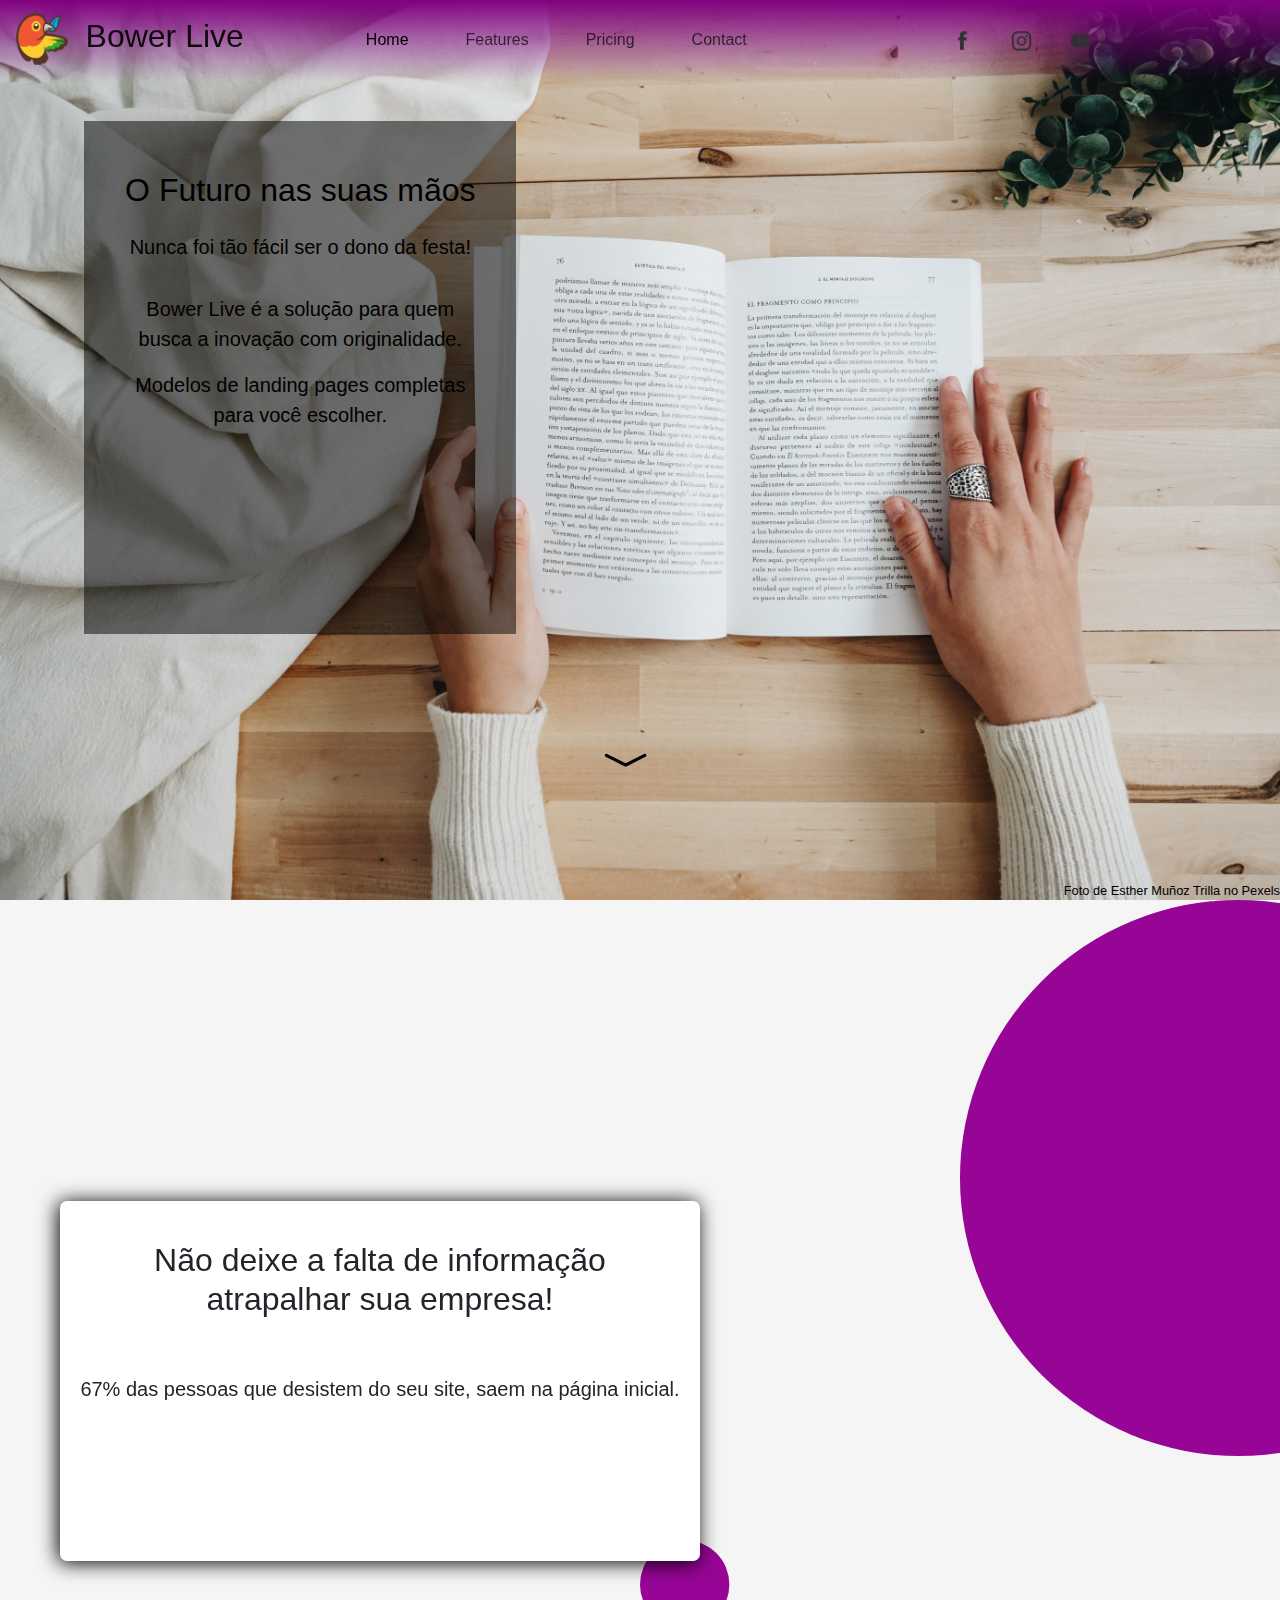
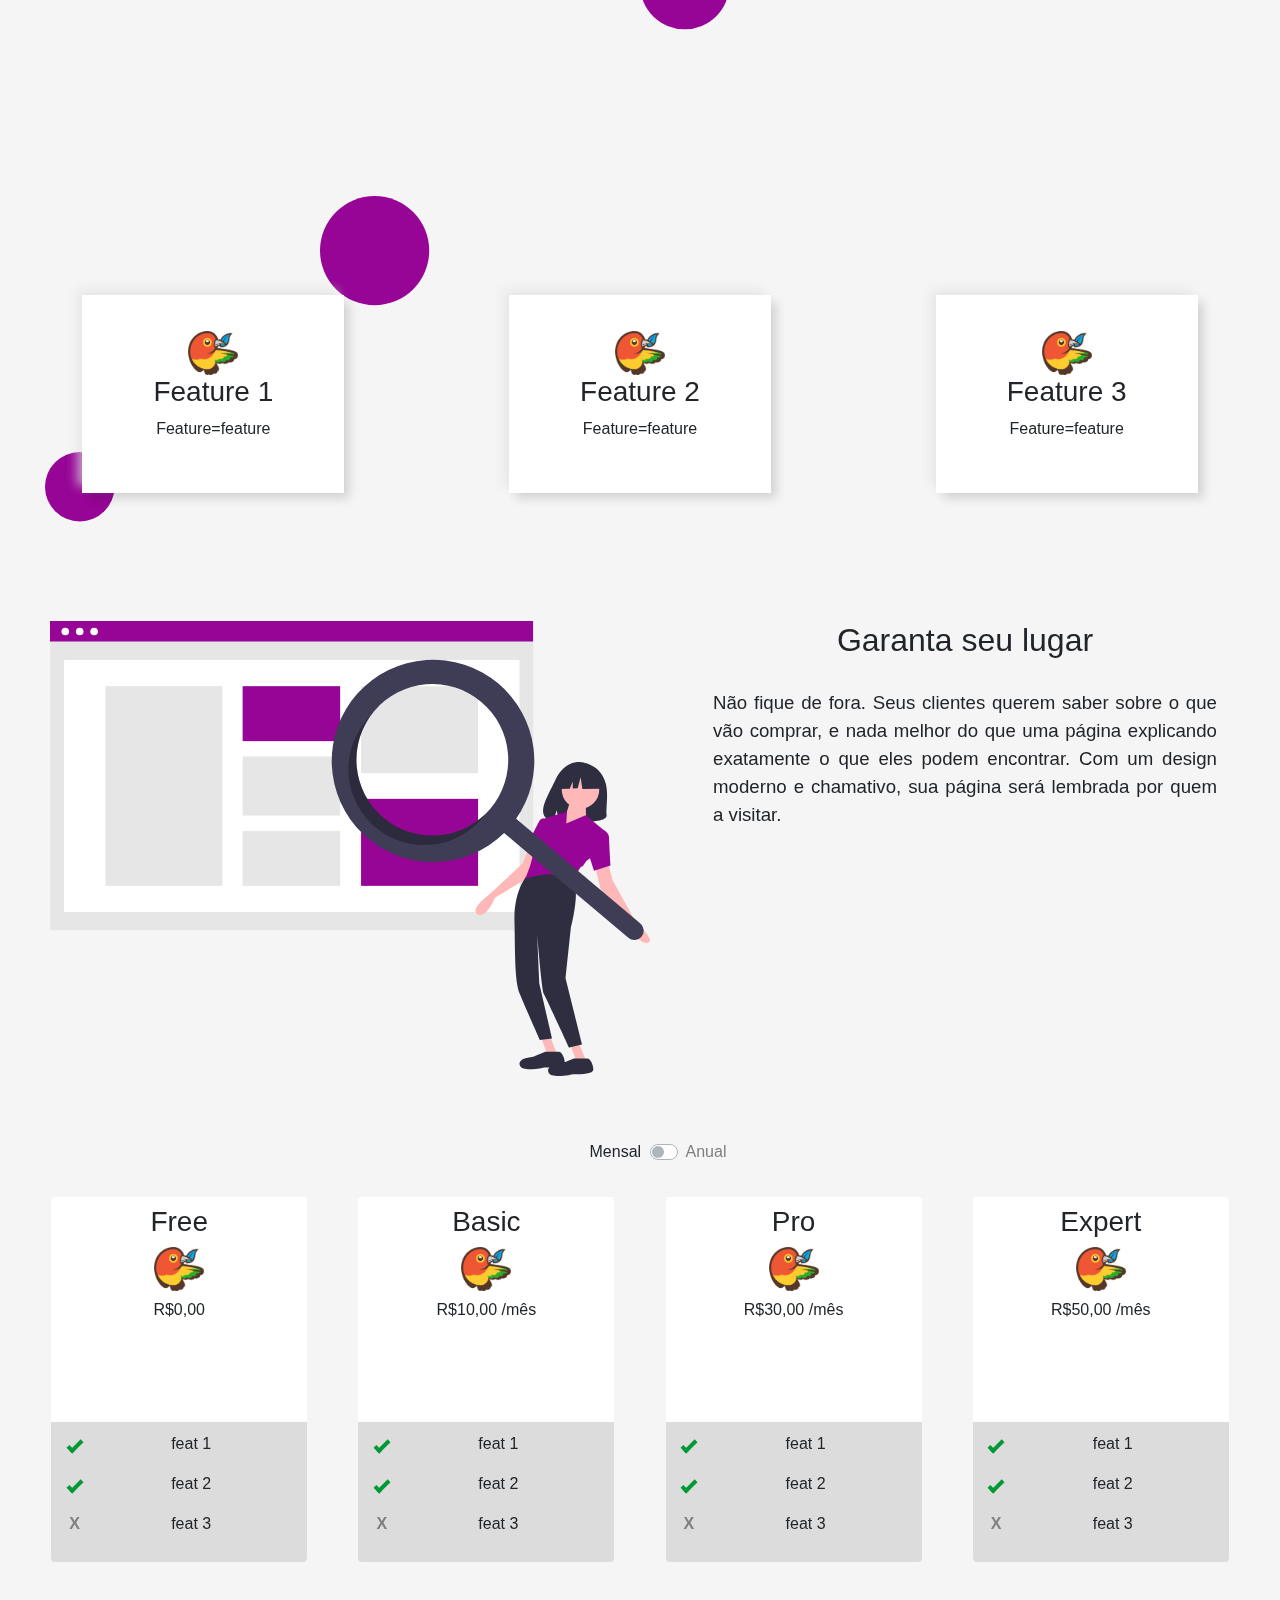
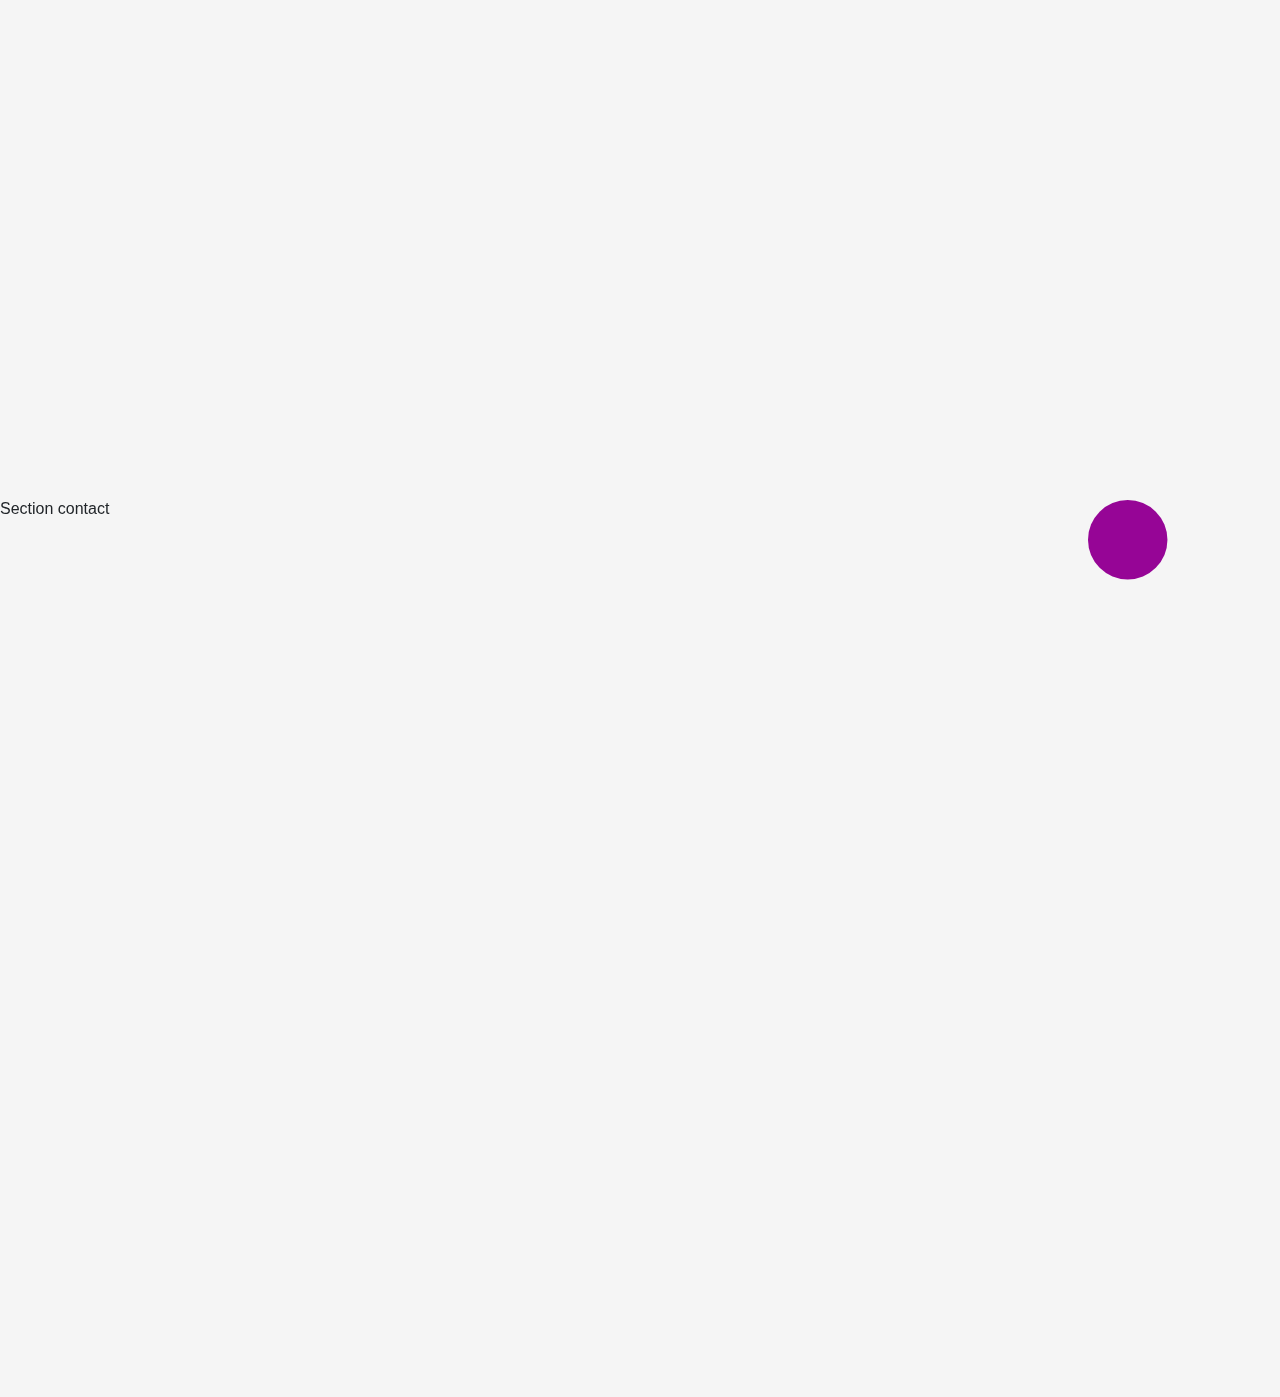
==== Imagem-bg/index.html @ 14dd3d4e "Seção pricing" ====
<!DOCTYPE html>
<html lang="pt-br">
<head>
    <meta charset="UTF-8">
    <meta name="viewport" content="width=device-width, initial-scale=1, shrink-to-fit=no">
    <title>Landing Page da Sua Empresa</title>

    <meta name="description" content="">
    <meta name="keywords" content="">

    <link rel="shortcut icon" href="../sources/logo.png" type="image/x-icon">
    <link rel="stylesheet" href="topbar.css">
    <link rel="stylesheet" href="style.css">
    <link rel="stylesheet" href="https://stackpath.bootstrapcdn.com/bootstrap/4.4.1/css/bootstrap.min.css" integrity="sha384-Vkoo8x4CGsO3+Hhxv8T/Q5PaXtkKtu6ug5TOeNV6gBiFeWPGFN9MuhOf23Q9Ifjh" crossorigin="anonymous">
    
    <script src="https://code.jquery.com/jquery-3.4.1.slim.min.js" integrity="sha384-J6qa4849blE2+poT4WnyKhv5vZF5SrPo0iEjwBvKU7imGFAV0wwj1yYfoRSJoZ+n" crossorigin="anonymous"></script>
    <script src="topbar.js"></script>
    <script src="funcs.js"></script>
</head>
<body>

    <nav class="navbar navbar-expand-lg navbar-light">
        <a href="#" class="navbar-brand">
            <img src="../sources/logo.png" width="52" height="52" class="d-inline-block align-top" alt="Bower">
            <h2 class="brand-name">Bower Live</h2>
        </a>
        
        <div class="navbar-collapse nav-items" id="navbarNavAltMarkup">
            <div class="links">
                <a class="nav-item nav-link active" href="#">Home <span class="sr-only">(current)</span></a>
                <a class="nav-item nav-link" href="#">Features</a>
                <a class="nav-item nav-link" href="#">Pricing</a>
                <a class="nav-item nav-link" href="#">Contact</a>
            </div>
            <div class="social nav-items navbar-collapse">
                <a class="nav-item nav-link social-item" id="facebook" href="#"><img src="../sources/face-icon.png" width="25" height="25"  alt="Facebook"></a>
                <a class="nav-item nav-link social-item" id="instagram" href="#"><img src="../sources/insta-icon.png" width="25" height="25" alt="Instagram"></a>
                <a class="nav-item nav-link social-item" id="youtube" href="#"><img src="../sources/youtube-icon.png" width="25" height="25" alt="Youtube"></a>
            </div>
        </div>
        
    </nav>
    
    <div>
        <div class="initial">
            <div class="bg-board">
                <h2>O Futuro nas suas mãos</h3>
                <h4 style="margin-top: 25px;font-size: 15pt;margin-bottom: 35px">Nunca foi tão fácil ser o dono da festa!</h4>
                <p class="bg-board-text">Bower Live é a solução para quem busca a inovação com originalidade.</p>
                <p class="bg-board-text">Modelos de landing pages completas para você escolher.</p>
            </div>

            <small><a style="color:black;" href="https://www.pexels.com/pt-br/foto/aprendendo-comfort-conceptual-contemporary-2663851/">Foto de Esther Muñoz Trilla no Pexels</a></small>
            
            <svg class="bi bi-chevron-compact-down chevron" width="5em" height="5em" viewBox="0 0 25 25" fill="currentColor" xmlns="http://www.w3.org/2000/svg">
                <path fill-rule="evenodd" d="M1.553 6.776a.5.5 0 01.67-.223L8 9.44l5.776-2.888a.5.5 0 11.448.894l-6 3a.5.5 0 01-.448 0l-6-3a.5.5 0 01-.223-.67z" clip-rule="evenodd"/>
            </svg>
        </div>    
    </div>
    <!--Div para scroll das bolas-->
    <div> 

        
        <img class="tiny-ball t-ball1" width="60" src="../sources/circle.svg">
        <img class="tiny-ball t-ball2" width="90" src="../sources/circle.svg">
        <img class="tiny-ball t-ball3" width="110" src="../sources/circle.svg">
        <img class="tiny-ball t-ball4" width="70" src="../sources/circle.svg">
        
        <!--Div para scroll da bola grande-->
        <div>
            <img class="big-ball" src="../sources/circle.svg">
            <section class="section section-know">
                <div class="board board-know">
                    <h2>Não deixe a falta de informação atrapalhar sua empresa!</h2>
                    <br><br>
                    <p class="bg-board-text">67% das pessoas que desistem do seu site, saem na página inicial. </p>
                </div>
            </section>

            <section class="section section-features" >
                <div class="feats">
                    <div class="features f1">
                        <img src="../sources/logo.png" width="50" alt="">
                        <h3>Feature 1</h3>
                        <p>Feature=feature</p>
                    </div>
                    
                    <div class="features f2">
                        <img src="../sources/logo.png" width="50" alt="">
                        <h3>Feature 2</h3>
                        <p>Feature=feature</p>
                    </div>
                    
                    <div class="features f3">
                        <img src="../sources/logo.png" width="50" alt="">
                        <h3>Feature 3</h3>
                        <p>Feature=feature</p>
                    </div>
                </div>
        </div>
            <div class="big-feature">
                <img src="../sources/web-search-feature.svg" width="600" alt="">
                <div style="z-index: 90;">
                    <h2 style="text-align: center;">Garanta seu lugar</h2>
                    <p>Não fique de fora. Seus clientes querem saber sobre o que vão comprar, e nada melhor do que uma página explicando exatamente o que eles podem encontrar. Com um design moderno e chamativo, sua página será lembrada por quem a visitar.</p>
                </div>
            </div>
        </section>
        <img class="tiny-ball t-ball5" width="80" src="../sources/circle.svg">
        
        <section class="section section-pricing">
            <div class="custom-control custom-switch" style="text-align: center;">
                <label id="mensal-plan" for="customSwitch1" style="margin-right: 40px;">Mensal</label>
                <input type="checkbox" class="custom-control-input" id="customSwitch1">
                <label id="anual-plan" class="custom-control-label" for="customSwitch1" style="color: gray;">Anual</label>
            </div>
            <div class="pricing-plans">
                <div class="prices price-free">
                    <div class="plans">
                        <h3>Free</h3>
                        <img src="../sources/logo.png" width="50" alt="">
                        <p><span>R$0,00</span></p>
                    </div>
                    <div class="price-features free-features">
                        <p class="price-tem">feat 1</p>
                        <p class="price-tem">feat 2</p>
                        <p class="price-ntem">feat 3</p>
                    </div>
                </div>

                <div class="prices price-basic">
                    <div class="plans">
                        <h3>Basic</h3>
                        <img src="../sources/logo.png" width="50" alt="">
                        <p><span id="value-basic">R$10,00</span> <span class="plan-style">/mês</span></p>
                        <p class="economia-plan">Economia de 10%</p>
                    </div>
                    <div class="price-features basic-features">
                        <p class="price-tem">feat 1</p>
                        <p class="price-tem">feat 2</p>
                        <p class="price-ntem">feat 3</p>
                    </div>
                </div>

                <div class="prices price-pro">
                    <div class="plans">
                        <h3>Pro</h3>
                        <img src="../sources/logo.png" width="50" alt="">
                        <p><span id="value-pro">R$30,00</span> <span class="plan-style">/mês</span></p>
                        <p class="economia-plan">Economia de 15%</p>
                    </div>
                    <div class="price-features pro-features">
                        <p class="price-tem">feat 1</p>
                        <p class="price-tem">feat 2</p>
                        <p class="price-ntem">feat 3</p>
                    </div>
                </div>

                <div class="prices price-expert">
                    <div class="plans">
                        <h3>Expert</h3>
                        <img src="../sources/logo.png" width="50" alt="">
                        <p><span id="value-expert">R$50,00</span> <span class="plan-style">/mês</span></p>
                        <p class="economia-plan">Economia de 20%</p>
                    </div>
                    <div class="price-features expert-features">
                        <p class="price-tem">feat 1</p>
                        <p class="price-tem">feat 2</p>
                        <p class="price-ntem">feat 3</p>
                    </div>
                </div>
            </div>
        </section>

        <section class="section section-contact">
            Section contact
        </section>
    </div>
    
    <script src="https://cdn.jsdelivr.net/npm/popper.js@1.16.0/dist/umd/popper.min.js" integrity="sha384-Q6E9RHvbIyZFJoft+2mJbHaEWldlvI9IOYy5n3zV9zzTtmI3UksdQRVvoxMfooAo" crossorigin="anonymous"></script>
    <script src="https://stackpath.bootstrapcdn.com/bootstrap/4.4.1/js/bootstrap.min.js" integrity="sha384-wfSDF2E50Y2D1uUdj0O3uMBJnjuUD4Ih7YwaYd1iqfktj0Uod8GCExl3Og8ifwB6" crossorigin="anonymous"></script>
</body>
</html>
---- Imagem-bg/topbar.css ----
@media(min-width: 769px){
    .nav-items{
        margin-left: 65px;
    }
    .nav-item{
        margin-left: 25px;
    }
    .social-item{
        margin-left: 2px;
    }
    .social{
        margin-left: 18%;
    }
    .links{
        display: flex;
    }
}

@media(max-width: 768px){
    #navbarNavAltMarkup{
        margin: -5px -4%;
    }
    .social{
        display: flex !important;
        justify-content: center;
    }
    .nav-item{
        display: inline-block !important;
    }
    .links{
        display: flex;
        justify-content: space-evenly;
    }
}

*{
    margin: 0;
    padding: 0;
    box-sizing: border-box;
    /*font-family: 'Montserrat', sans-serif;*/
}

body{
    height: 200vh;
    overflow: auto;
}

body::-webkit-scrollbar-track {
    background-color: #F4F4F4;
}
body::-webkit-scrollbar {
    width: 9px;
    background: #F4F4F4;
}
body::-webkit-scrollbar-thumb {
    background: rgba(111,66,193,.5);
    border-radius: 3px;
}

nav a h2{
    display: inline-block;
    line-height: 47px;
    margin-left: 12px;
}

nav{
    background-image: linear-gradient(to bottom, purple, rgba(250,250,250,0));
    position: fixed !important;
    width: 100%;
    z-index: 99;
}

.nav-item{
    color: rgba(0,0,0,.7);
    transition: .2s;
}

.nav-item:hover{
    color: black;
    transform: scale(1.05);
}

.active{
    color: black;
}
---- Imagem-bg/style.css ----
@media(min-width: 769px){
    .bg-board{
        background-color: rgba(0,0,0,.5);
        width: 35%;
        height: 60%;
        padding: 50px 40px;
        margin: 8% 5%;
    }
    .board-know{
        height: 40vh;
        width: 50vw;
        margin: 0px 60px;
    }
}

@media(max-width: 768px){
    .bg-board{
        margin-top: 62%;
    }
    .bg-board h2{
        display: none;
    }
}

body{
    background: whitesmoke !important;
    overflow-x: hidden;
}

.initial{
    background: url(../sources/bg-book.jpg);
    background-repeat: no-repeat;
    background-size: cover;
    background-position: center;
    bottom: 0;
    left: 0;
    right: 0;
    top: 0;
    color: black;
    overflow: none;
    padding: 1.4em;
    text-align: center;
    width: 100%;
    height: 100vh;
    z-index: 98;
}

small{
    position: absolute;
    bottom: 0;
    right: 0;
}

.bg-board-text{
    font-size: 15pt;
}

.chevron{
    animation: arrow-section 1s linear alternate infinite;
    cursor: pointer;
}

section{
    height: 100vh;
    /*margin-top: 15%;*/
}
/* Section conhecimento */
.section-know{
    margin-top: -41.3%;
    padding-top: 30vh;
}

.board-know{
    background-color: white;
    border-radius: 7px;
    position: relative;
    padding: 40px 20px;
    text-align: center;
    box-shadow: -2px 1.5px 20px black;
}
/* Bolas */
.big-ball{
    margin-right: -500px;
    position: sticky;
    top: 0;
    left: 75%;
    z-index: 50;
}

.tiny-ball{
    z-index: -50;
}

.t-ball1{
    margin-top: 30%;
    margin-left: 45px;
    position: fixed;
    top: 0;
}

.t-ball2{
    margin-top: 50%;
    margin-left: 50%;
    position: fixed;
}

.t-ball3{
    margin-top: 70%;
    margin-left: 25%;
    position: fixed;
}

.t-ball4{
    margin-top: 90%;
    margin-left: 45px;
    position: fixed;
}

.t-ball5{
    margin-top: 80%;
    margin-left: 85vw;
    position: fixed;
}
/* Section features */
.section-features{
    height: fit-content;
}

.feats{
    display: flex;
    justify-content: space-around;
    text-align: center;
    z-index: 98;
}

.features{
    z-index: 98;
    margin-top: 5%;
    background-color: white;
    padding: 35px 70px;
    box-shadow: 6px 6px 10px -1px rgba(0, 0, 0, 0.15), -6px -6px 10px -1px rgba(225, 225, 225, 0.7);
    border: 1px solid rgba(0, 0, 0, 0);
}

.big-feature{
    display: flex;
    justify-content: space-evenly;
    margin-top: 10%;
}

.big-feature p{
    text-align: justify;
    margin: 30px auto;
    width: 80%;
    font-size: 14pt;
}

.big-feature img{
    margin-left: 50px;
}
/* Section pricing */
.section-pricing{
    margin-top: 5%;
    height: fit-content;
}

.pricing-plans{
    display: flex;
    justify-content: space-evenly;
    margin-top: 25px;
}

.prices{
    text-align: center;
    width: 20vw;
    height: 100vh;
}

.plans{
    background-color: white;
    height: 25vh;
    border-top-left-radius: 4px;
    border-top-right-radius: 4px;
    padding-top: 3%;
}

.plans p{
    margin-top: 3%;
    margin-bottom: 0;
}

.economia-plan{
    margin-top: 1% !important;
    color: green;
    display: none;
}

.price-features{
    background-color: #dcdcdc;
    border-bottom-right-radius: 4px;
    border-bottom-left-radius: 4px;
    padding: 10px
}

.price-features p{
    position: relative;
    padding-left: 1.5em;
}

.price-features .price-tem::before{
    content: '';
    position: absolute;
    border-color: #009933;
    border-style: solid;
    border-width: 0 0.25em 0.25em 0;
    height: 1em;
    top: 1.3em;
    left: 0.6em;
    margin-top: -1em;
    transform: rotate(45deg);
    width: 0.5em;
}

.price-features .price-ntem::before{
    content: 'X';
    position: absolute;
    font-weight: bold;
    color: gray;
    top: 1em;
    left: 0.5em;
    margin-top: -1em;
}

@keyframes arrow-section{
    from{
        transform: translateY(-10px);
    }
    to{
        transform: translateY(5px);
    }
}
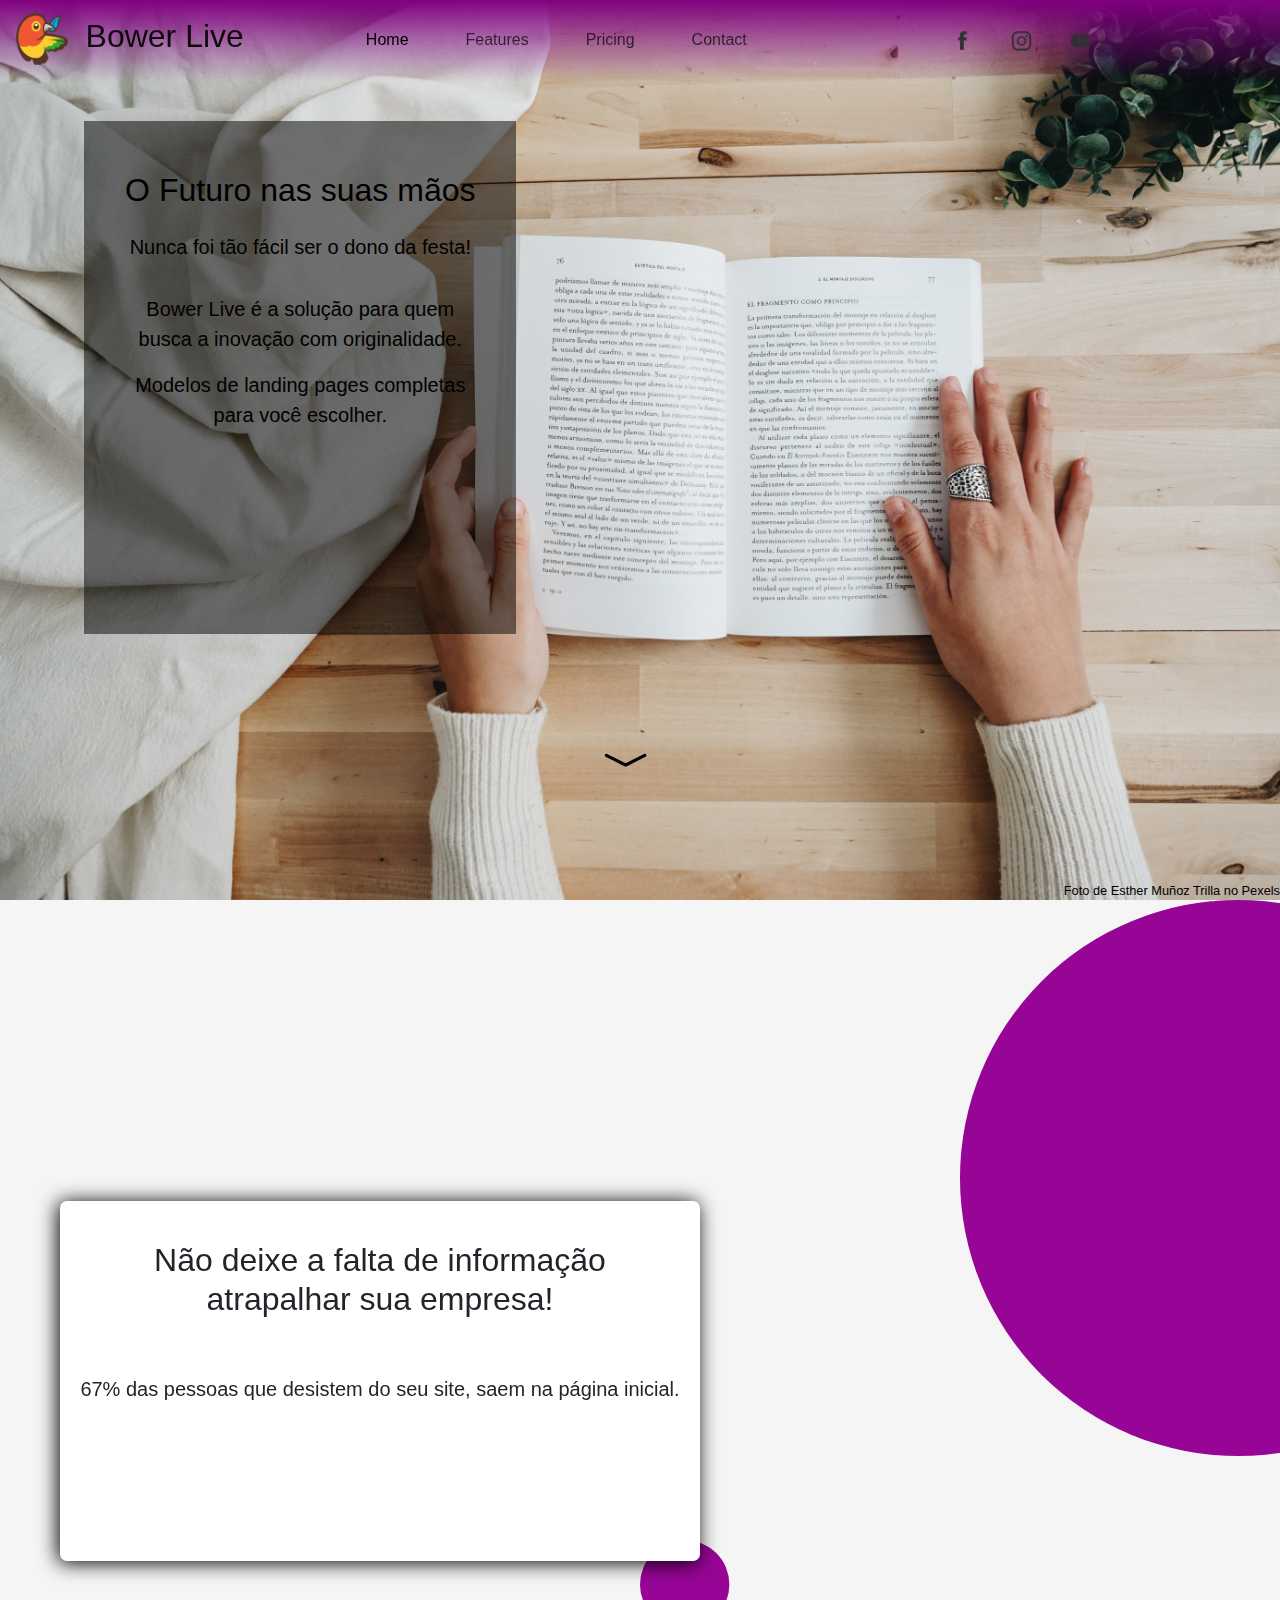
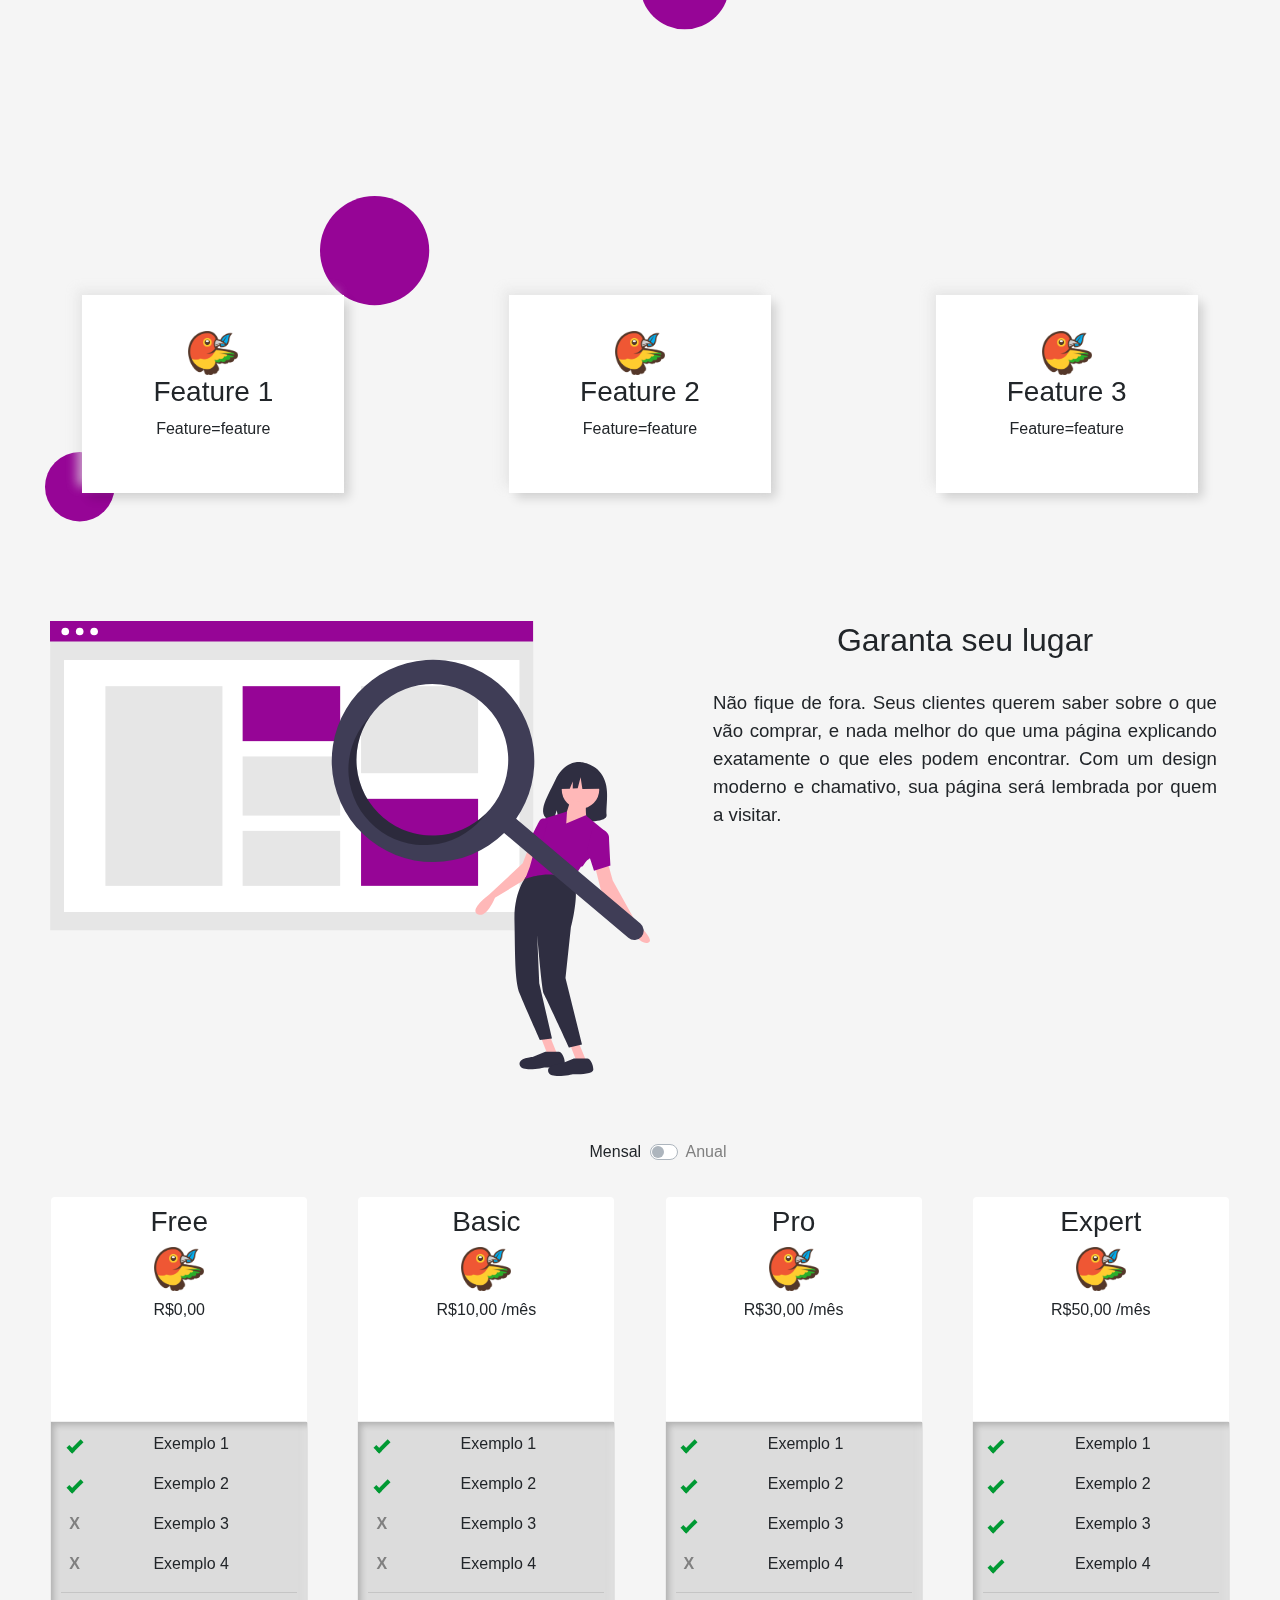
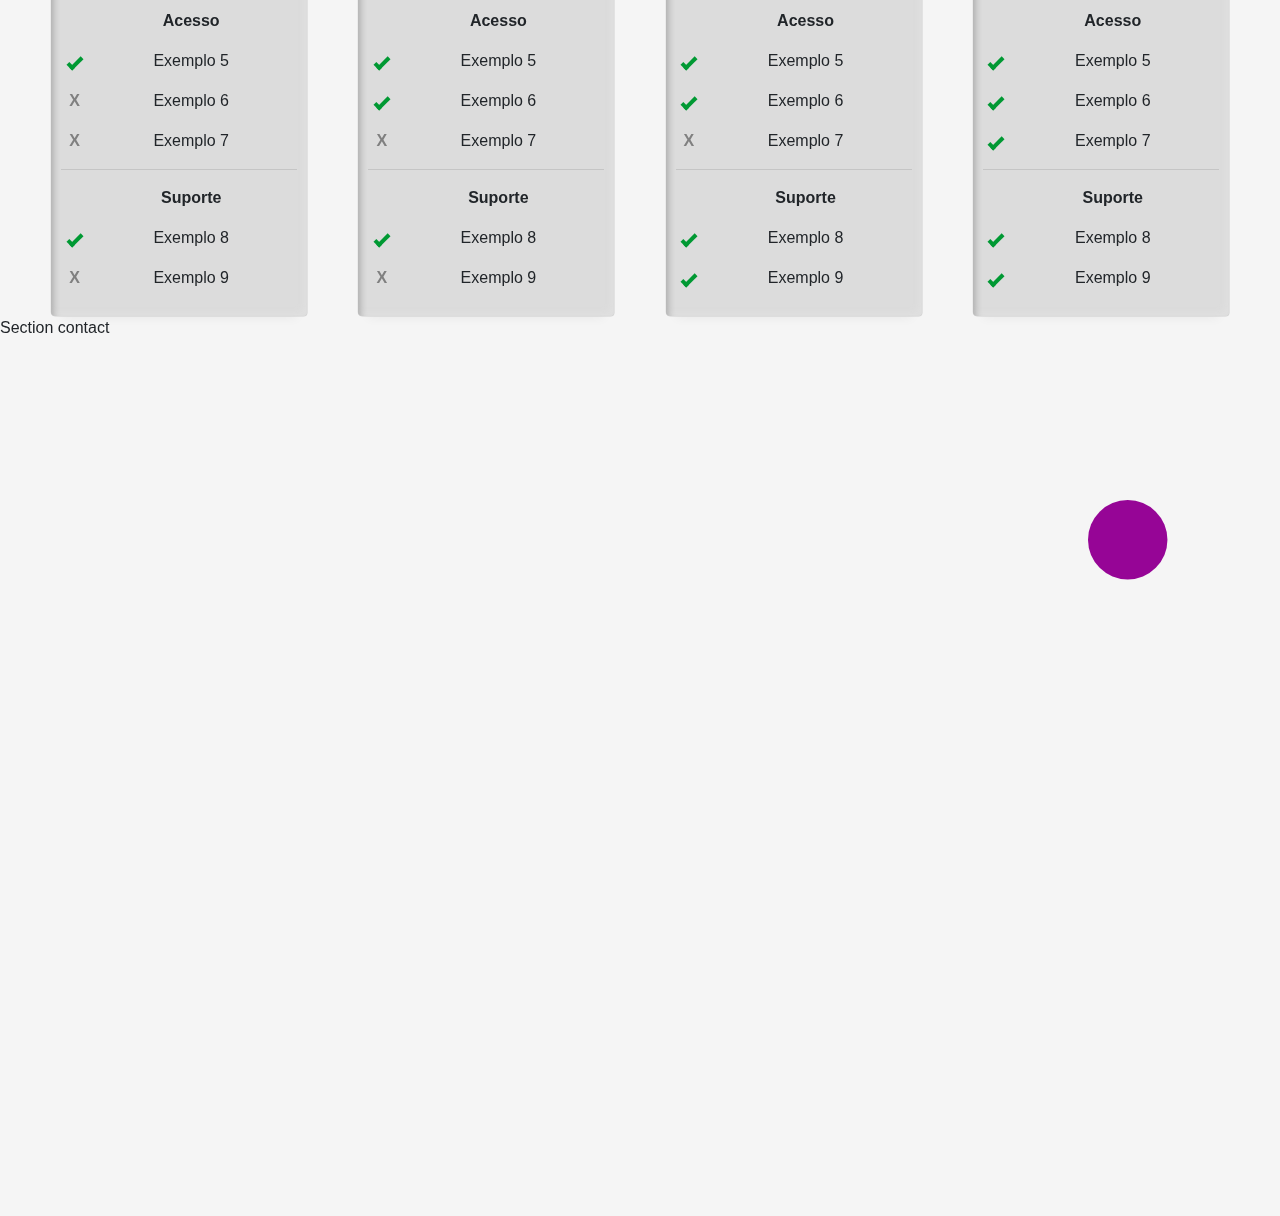
==== commit d9074f01: "Terminada seção pricing" ====
--- a/Imagem-bg/index.html
+++ b/Imagem-bg/index.html
@@ -122,9 +122,17 @@
                         <p><span>R$0,00</span></p>
                     </div>
                     <div class="price-features free-features">
-                        <p class="price-tem">feat 1</p>
-                        <p class="price-tem">feat 2</p>
-                        <p class="price-ntem">feat 3</p>
+                        <p class="price-tem">Exemplo 1</p>
+                        <p class="price-tem">Exemplo 2</p>
+                        <p class="price-ntem">Exemplo 3</p>
+                        <p class="price-ntem">Exemplo 4</p>
+                        <hr><p style="font-weight: bold;">Acesso</p>
+                        <p class="price-tem">Exemplo 5</p>
+                        <p class="price-ntem">Exemplo 6</p>
+                        <p class="price-ntem">Exemplo 7</p>
+                        <hr><p style="font-weight: bold;">Suporte</p>
+                        <p class="price-tem">Exemplo 8</p>
+                        <p class="price-ntem">Exemplo 9</p>
                     </div>
                 </div>
 
@@ -136,9 +144,17 @@
                         <p class="economia-plan">Economia de 10%</p>
                     </div>
                     <div class="price-features basic-features">
-                        <p class="price-tem">feat 1</p>
-                        <p class="price-tem">feat 2</p>
-                        <p class="price-ntem">feat 3</p>
+                        <p class="price-tem">Exemplo 1</p>
+                        <p class="price-tem">Exemplo 2</p>
+                        <p class="price-ntem">Exemplo 3</p>
+                        <p class="price-ntem">Exemplo 4</p>
+                        <hr><p style="font-weight: bold;">Acesso</p>
+                        <p class="price-tem">Exemplo 5</p>
+                        <p class="price-tem">Exemplo 6</p>
+                        <p class="price-ntem">Exemplo 7</p>
+                        <hr><p style="font-weight: bold;">Suporte</p>
+                        <p class="price-tem">Exemplo 8</p>
+                        <p class="price-ntem">Exemplo 9</p>
                     </div>
                 </div>
 
@@ -150,9 +166,17 @@
                         <p class="economia-plan">Economia de 15%</p>
                     </div>
                     <div class="price-features pro-features">
-                        <p class="price-tem">feat 1</p>
-                        <p class="price-tem">feat 2</p>
-                        <p class="price-ntem">feat 3</p>
+                        <p class="price-tem">Exemplo 1</p>
+                        <p class="price-tem">Exemplo 2</p>
+                        <p class="price-tem">Exemplo 3</p>
+                        <p class="price-ntem">Exemplo 4</p>
+                        <hr><p style="font-weight: bold;">Acesso</p>
+                        <p class="price-tem">Exemplo 5</p>
+                        <p class="price-tem">Exemplo 6</p>
+                        <p class="price-ntem">Exemplo 7</p>
+                        <hr><p style="font-weight: bold;">Suporte</p>
+                        <p class="price-tem">Exemplo 8</p>
+                        <p class="price-tem">Exemplo 9</p>
                     </div>
                 </div>
 
@@ -164,9 +188,17 @@
                         <p class="economia-plan">Economia de 20%</p>
                     </div>
                     <div class="price-features expert-features">
-                        <p class="price-tem">feat 1</p>
-                        <p class="price-tem">feat 2</p>
-                        <p class="price-ntem">feat 3</p>
+                        <p class="price-tem">Exemplo 1</p>
+                        <p class="price-tem">Exemplo 2</p>
+                        <p class="price-tem">Exemplo 3</p>
+                        <p class="price-tem">Exemplo 4</p>
+                        <hr><p style="font-weight: bold;">Acesso</p>
+                        <p class="price-tem">Exemplo 5</p>
+                        <p class="price-tem">Exemplo 6</p>
+                        <p class="price-tem">Exemplo 7</p>
+                        <hr><p style="font-weight: bold;">Suporte</p>
+                        <p class="price-tem">Exemplo 8</p>
+                        <p class="price-tem">Exemplo 9</p>
                     </div>
                 </div>
             </div>
--- a/Imagem-bg/style.css
+++ b/Imagem-bg/style.css
@@ -173,7 +173,7 @@
 .prices{
     text-align: center;
     width: 20vw;
-    height: 100vh;
+    height: fit-content;
 }
 
 .plans{
@@ -181,7 +181,7 @@
     height: 25vh;
     border-top-left-radius: 4px;
     border-top-right-radius: 4px;
-    padding-top: 3%;
+    padding-top: 3%;  
 }
 
 .plans p{
@@ -199,7 +199,10 @@
     background-color: #dcdcdc;
     border-bottom-right-radius: 4px;
     border-bottom-left-radius: 4px;
-    padding: 10px
+    padding: 10px;
+    box-shadow: inset 4px 4px 6px -1px rgba(0, 0, 0, 0.2), inset -4px -4px
+            6px -1px rgba(225, 225, 225, 0.7), -0.5px -0.5px 0 rgba(225, 225, 225, 1),
+            0.5px 0.5px 0 rgba(0, 0, 0, 0.15), 0px 12px 10px -10px rgba(0, 0, 0, 0.05);
 }
 
 .price-features p{
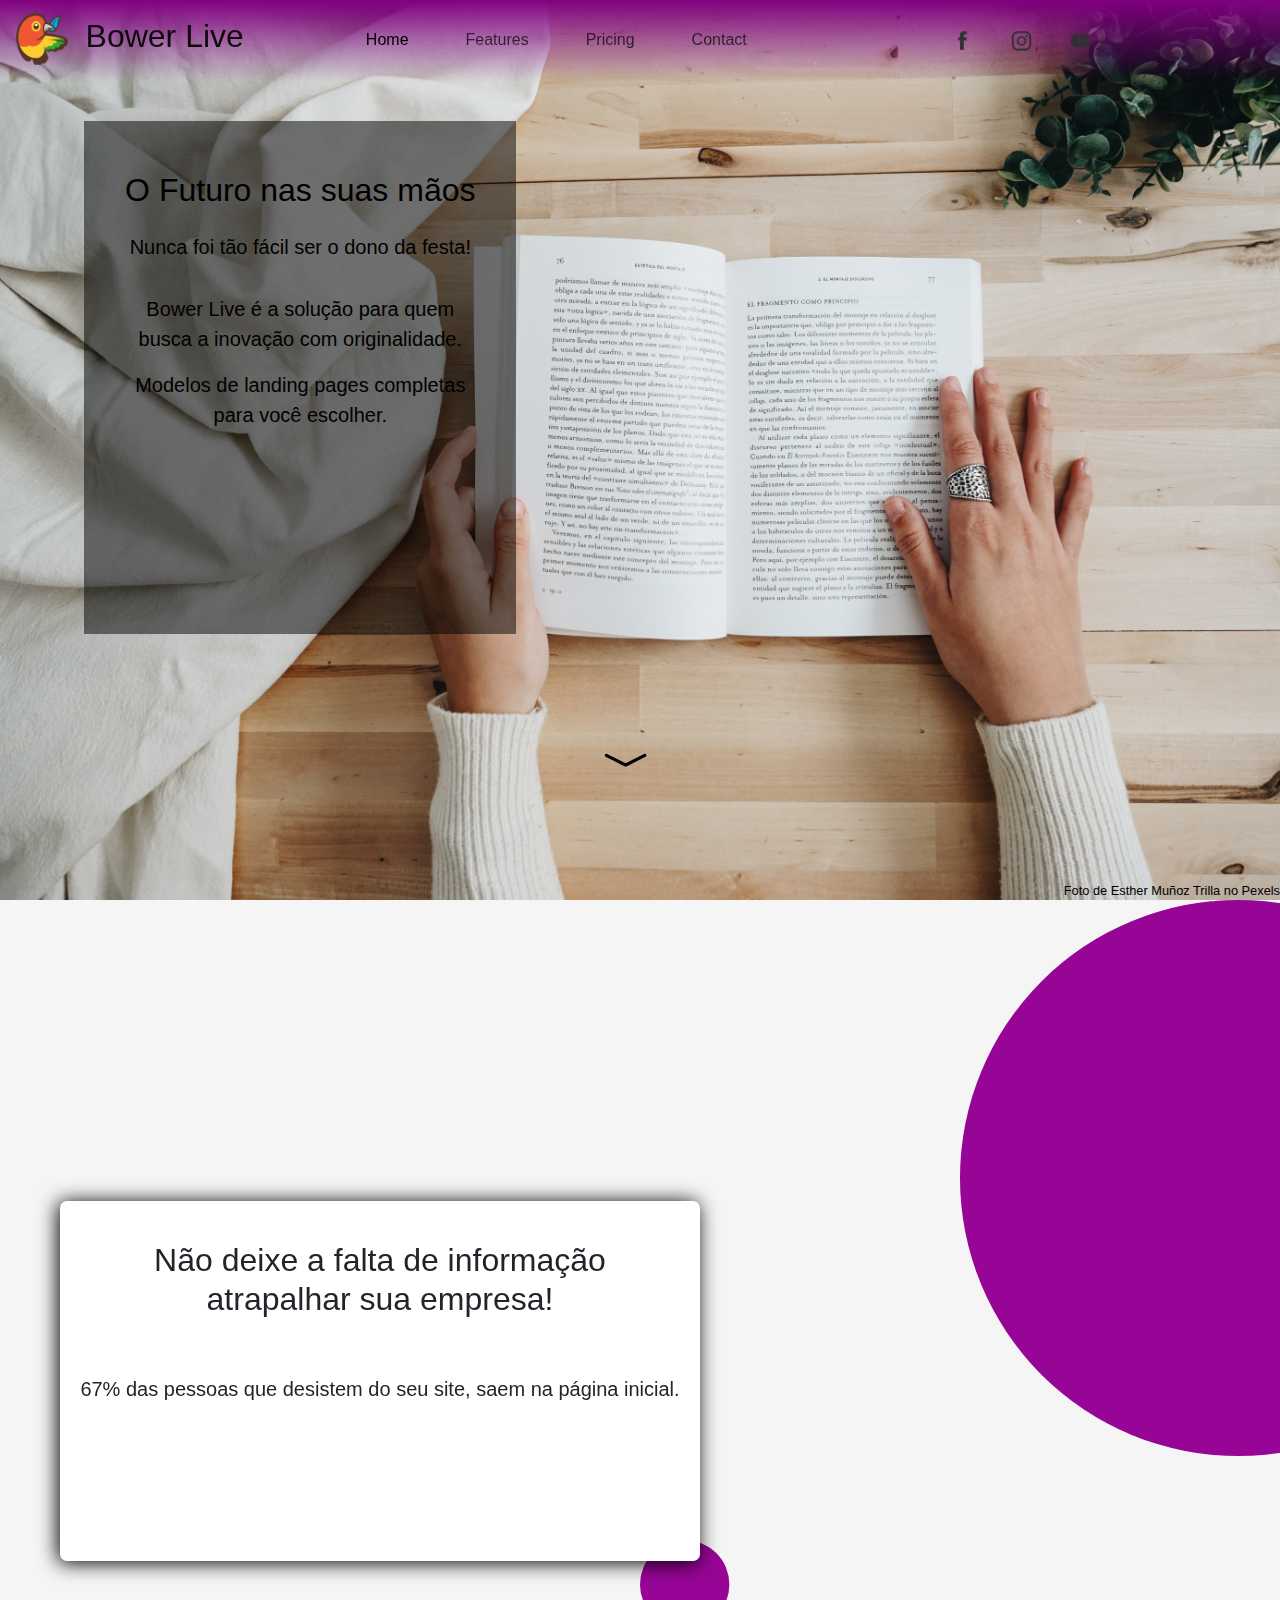
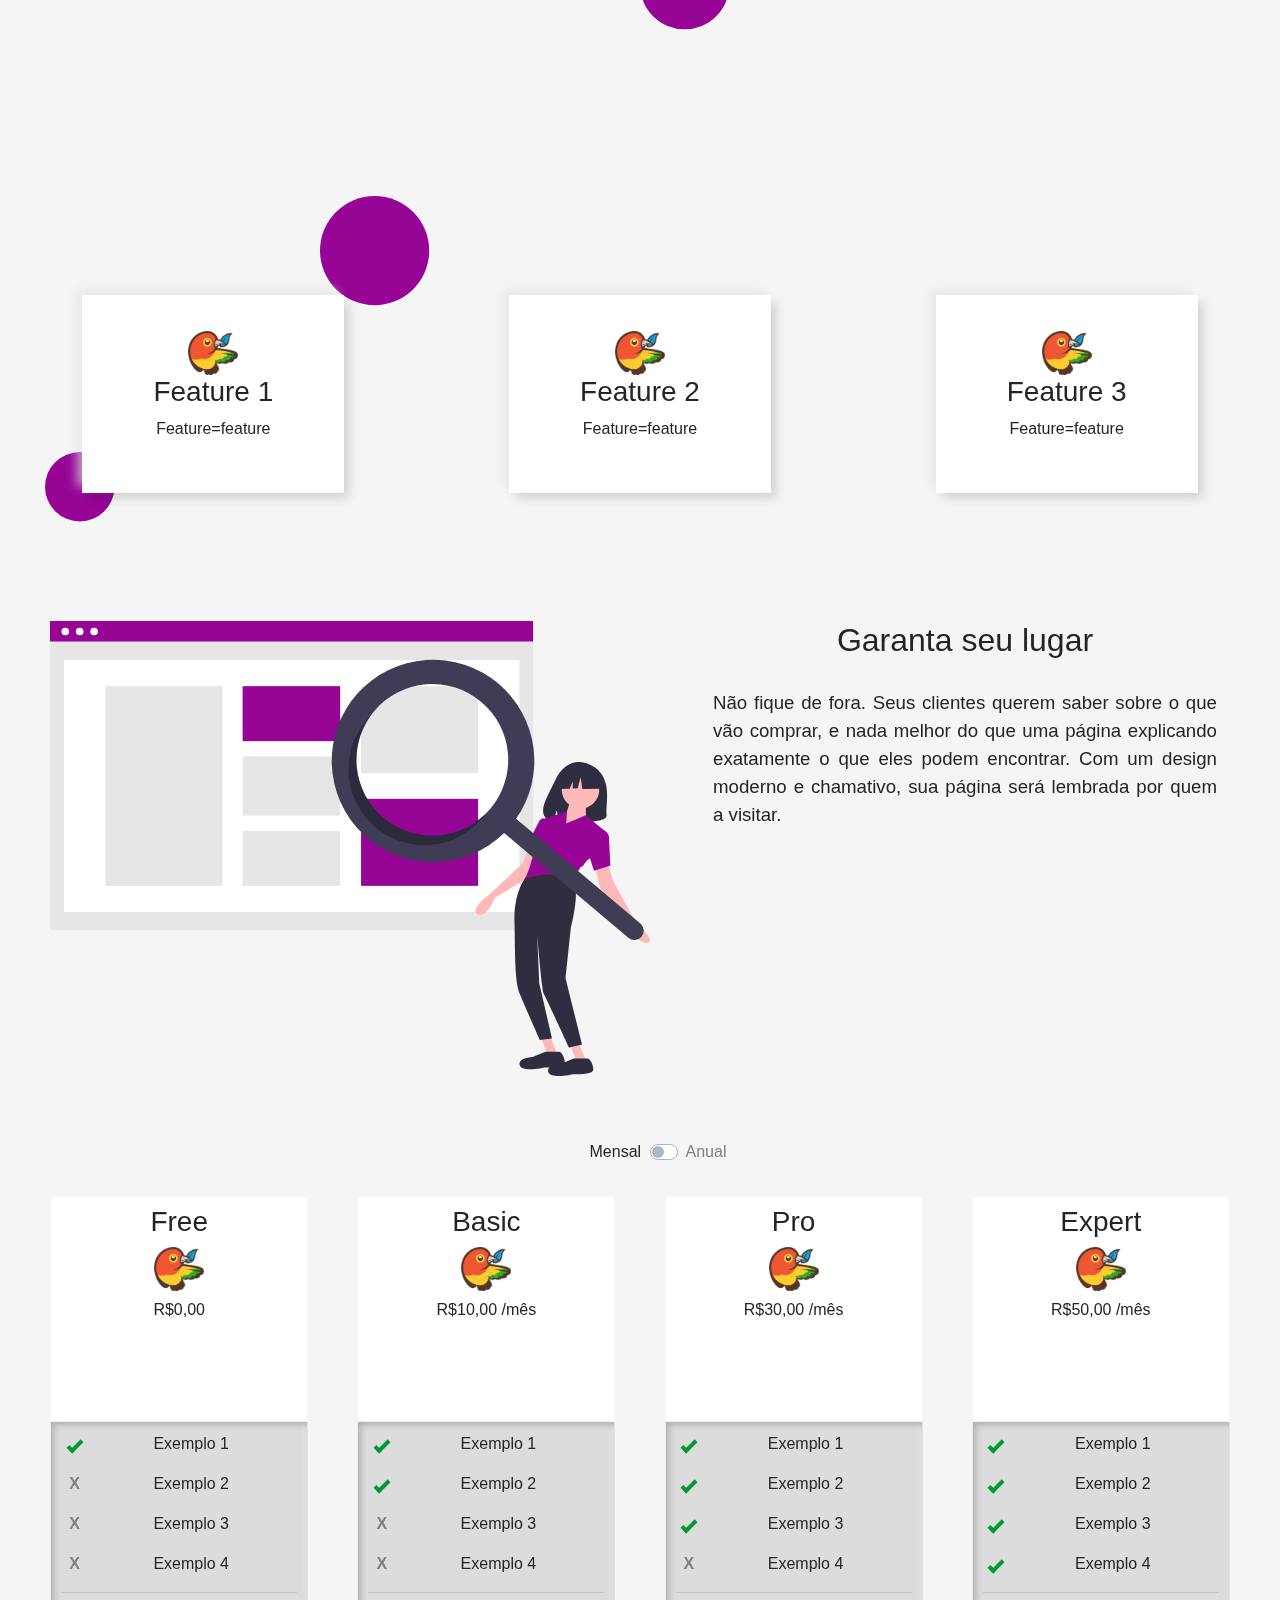
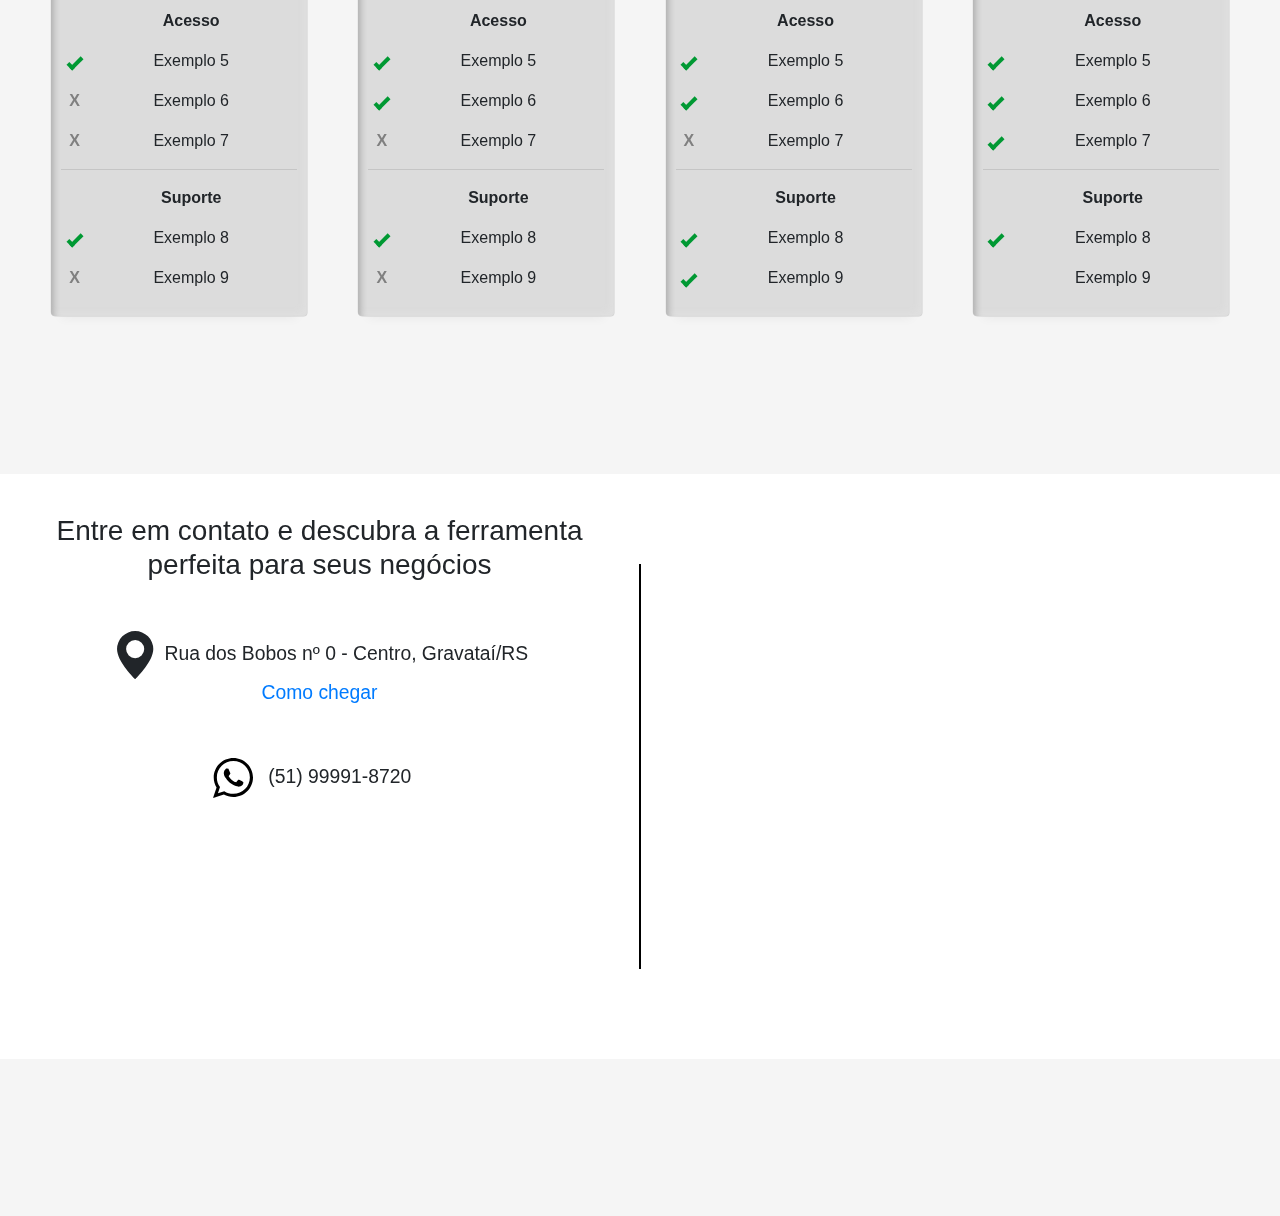
==== commit a6f049cd: "inicio seção contact" ====
--- a/Imagem-bg/index.html
+++ b/Imagem-bg/index.html
@@ -19,6 +19,7 @@
 </head>
 <body>
 
+    <!--Navbar-->
     <nav class="navbar navbar-expand-lg navbar-light">
         <a href="#" class="navbar-brand">
             <img src="../sources/logo.png" width="52" height="52" class="d-inline-block align-top" alt="Bower">
@@ -38,9 +39,9 @@
                 <a class="nav-item nav-link social-item" id="youtube" href="#"><img src="../sources/youtube-icon.png" width="25" height="25" alt="Youtube"></a>
             </div>
         </div>
-        
     </nav>
     
+    <!--Div com background-->
     <div>
         <div class="initial">
             <div class="bg-board">
@@ -57,9 +58,9 @@
             </svg>
         </div>    
     </div>
+    
     <!--Div para scroll das bolas-->
     <div> 
-
         
         <img class="tiny-ball t-ball1" width="60" src="../sources/circle.svg">
         <img class="tiny-ball t-ball2" width="90" src="../sources/circle.svg">
@@ -69,6 +70,7 @@
         <!--Div para scroll da bola grande-->
         <div>
             <img class="big-ball" src="../sources/circle.svg">
+
             <section class="section section-know">
                 <div class="board board-know">
                     <h2>Não deixe a falta de informação atrapalhar sua empresa!</h2>
@@ -97,7 +99,8 @@
                         <p>Feature=feature</p>
                     </div>
                 </div>
-        </div>
+        </div><!--Até onde a bola grande vai-->
+            
             <div class="big-feature">
                 <img src="../sources/web-search-feature.svg" width="600" alt="">
                 <div style="z-index: 90;">
@@ -106,6 +109,7 @@
                 </div>
             </div>
         </section>
+        
         <img class="tiny-ball t-ball5" width="80" src="../sources/circle.svg">
         
         <section class="section section-pricing">
@@ -123,33 +127,33 @@
                     </div>
                     <div class="price-features free-features">
                         <p class="price-tem">Exemplo 1</p>
+                        <p class="price-ntem">Exemplo 2</p>
+                        <p class="price-ntem">Exemplo 3</p>
+                        <p class="price-ntem">Exemplo 4</p>
+                        <hr><p style="font-weight: bold;">Acesso</p>
+                        <p class="price-tem">Exemplo 5</p>
+                        <p class="price-ntem">Exemplo 6</p>
+                        <p class="price-ntem">Exemplo 7</p>
+                        <hr><p style="font-weight: bold;">Suporte</p>
+                        <p class="price-tem">Exemplo 8</p>
+                        <p class="price-ntem">Exemplo 9</p>
+                    </div>
+                </div>
+
+                <div class="prices price-basic">
+                    <div class="plans">
+                        <h3>Basic</h3>
+                        <img src="../sources/logo.png" width="50" alt="">
+                        <p><span id="value-basic">R$10,00</span> <span class="plan-style">/mês</span></p>
+                        <p class="economia-plan">Economia de 10%</p>
+                    </div>
+                    <div class="price-features basic-features">
+                        <p class="price-tem">Exemplo 1</p>
                         <p class="price-tem">Exemplo 2</p>
                         <p class="price-ntem">Exemplo 3</p>
                         <p class="price-ntem">Exemplo 4</p>
                         <hr><p style="font-weight: bold;">Acesso</p>
                         <p class="price-tem">Exemplo 5</p>
-                        <p class="price-ntem">Exemplo 6</p>
-                        <p class="price-ntem">Exemplo 7</p>
-                        <hr><p style="font-weight: bold;">Suporte</p>
-                        <p class="price-tem">Exemplo 8</p>
-                        <p class="price-ntem">Exemplo 9</p>
-                    </div>
-                </div>
-
-                <div class="prices price-basic">
-                    <div class="plans">
-                        <h3>Basic</h3>
-                        <img src="../sources/logo.png" width="50" alt="">
-                        <p><span id="value-basic">R$10,00</span> <span class="plan-style">/mês</span></p>
-                        <p class="economia-plan">Economia de 10%</p>
-                    </div>
-                    <div class="price-features basic-features">
-                        <p class="price-tem">Exemplo 1</p>
-                        <p class="price-tem">Exemplo 2</p>
-                        <p class="price-ntem">Exemplo 3</p>
-                        <p class="price-ntem">Exemplo 4</p>
-                        <hr><p style="font-weight: bold;">Acesso</p>
-                        <p class="price-tem">Exemplo 5</p>
                         <p class="price-tem">Exemplo 6</p>
                         <p class="price-ntem">Exemplo 7</p>
                         <hr><p style="font-weight: bold;">Suporte</p>
@@ -198,15 +202,41 @@
                         <p class="price-tem">Exemplo 7</p>
                         <hr><p style="font-weight: bold;">Suporte</p>
                         <p class="price-tem">Exemplo 8</p>
-                        <p class="price-tem">Exemplo 9</p>
+                        <p class="price--tem">Exemplo 9</p>
                     </div>
                 </div>
             </div>
         </section>
 
         <section class="section section-contact">
-            Section contact
+            
+            <div class="contact-board">
+
+                <div class="empresa">
+                    <h3>Entre em contato e descubra a ferramenta <br> perfeita para seus negócios</h3>
+                
+                    <div class="endereco" style="margin-top: 50px;">
+                        <svg class="bi bi-geo-alt" width="2.5em" height="2.5em" viewBox="0 0 16 16" fill="currentColor" xmlns="http://www.w3.org/2000/svg">
+                            <path fill-rule="evenodd" d="M8 16s6-5.686 6-10A6 6 0 002 6c0 4.314 6 10 6 10zm0-7a3 3 0 100-6 3 3 0 000 6z" clip-rule="evenodd"/>
+                        </svg>
+                        Rua dos Bobos nº 0 - Centro, Gravataí/RS
+                        <br>
+                        <a href="#">Como chegar</a>
+                    </div>
+                    
+                    <div style="margin-top: 50px; margin-right: 15px;">
+                        <a href="#" style="margin-right: 10px;"><img src="../sources/whats-icon.svg" alt=""></a>
+                        (51) 99991-8720
+                    </div>
+                </div>
+                
+                <div class="separador"></div>
+                <div class="contato"></div>
+
+            </div>
+
         </section>
+    
     </div>
     
     <script src="https://cdn.jsdelivr.net/npm/popper.js@1.16.0/dist/umd/popper.min.js" integrity="sha384-Q6E9RHvbIyZFJoft+2mJbHaEWldlvI9IOYy5n3zV9zzTtmI3UksdQRVvoxMfooAo" crossorigin="anonymous"></script>
--- a/Imagem-bg/style.css
+++ b/Imagem-bg/style.css
@@ -234,6 +234,39 @@
     margin-top: -1em;
 }
 
+/*Section contact*/
+.section-contact{
+    display: flex;
+    align-items: center;
+    text-align: center;
+}
+
+.contact-board{
+    width: 100%;
+    height: 65vh;
+    background-color: white;
+    display: flex;
+}
+
+.empresa{
+    flex: 2;
+    padding-top: 40px;
+    font-size: 14.5pt;
+    font-weight: 400;
+}
+
+.separador{
+    height: 45vh;
+    border-left: 2px solid black;
+    margin-top: auto;
+    margin-bottom: auto;
+    flex: 1;
+}
+
+.contato{
+    flex: 1;
+}
+
 @keyframes arrow-section{
     from{
         transform: translateY(-10px);
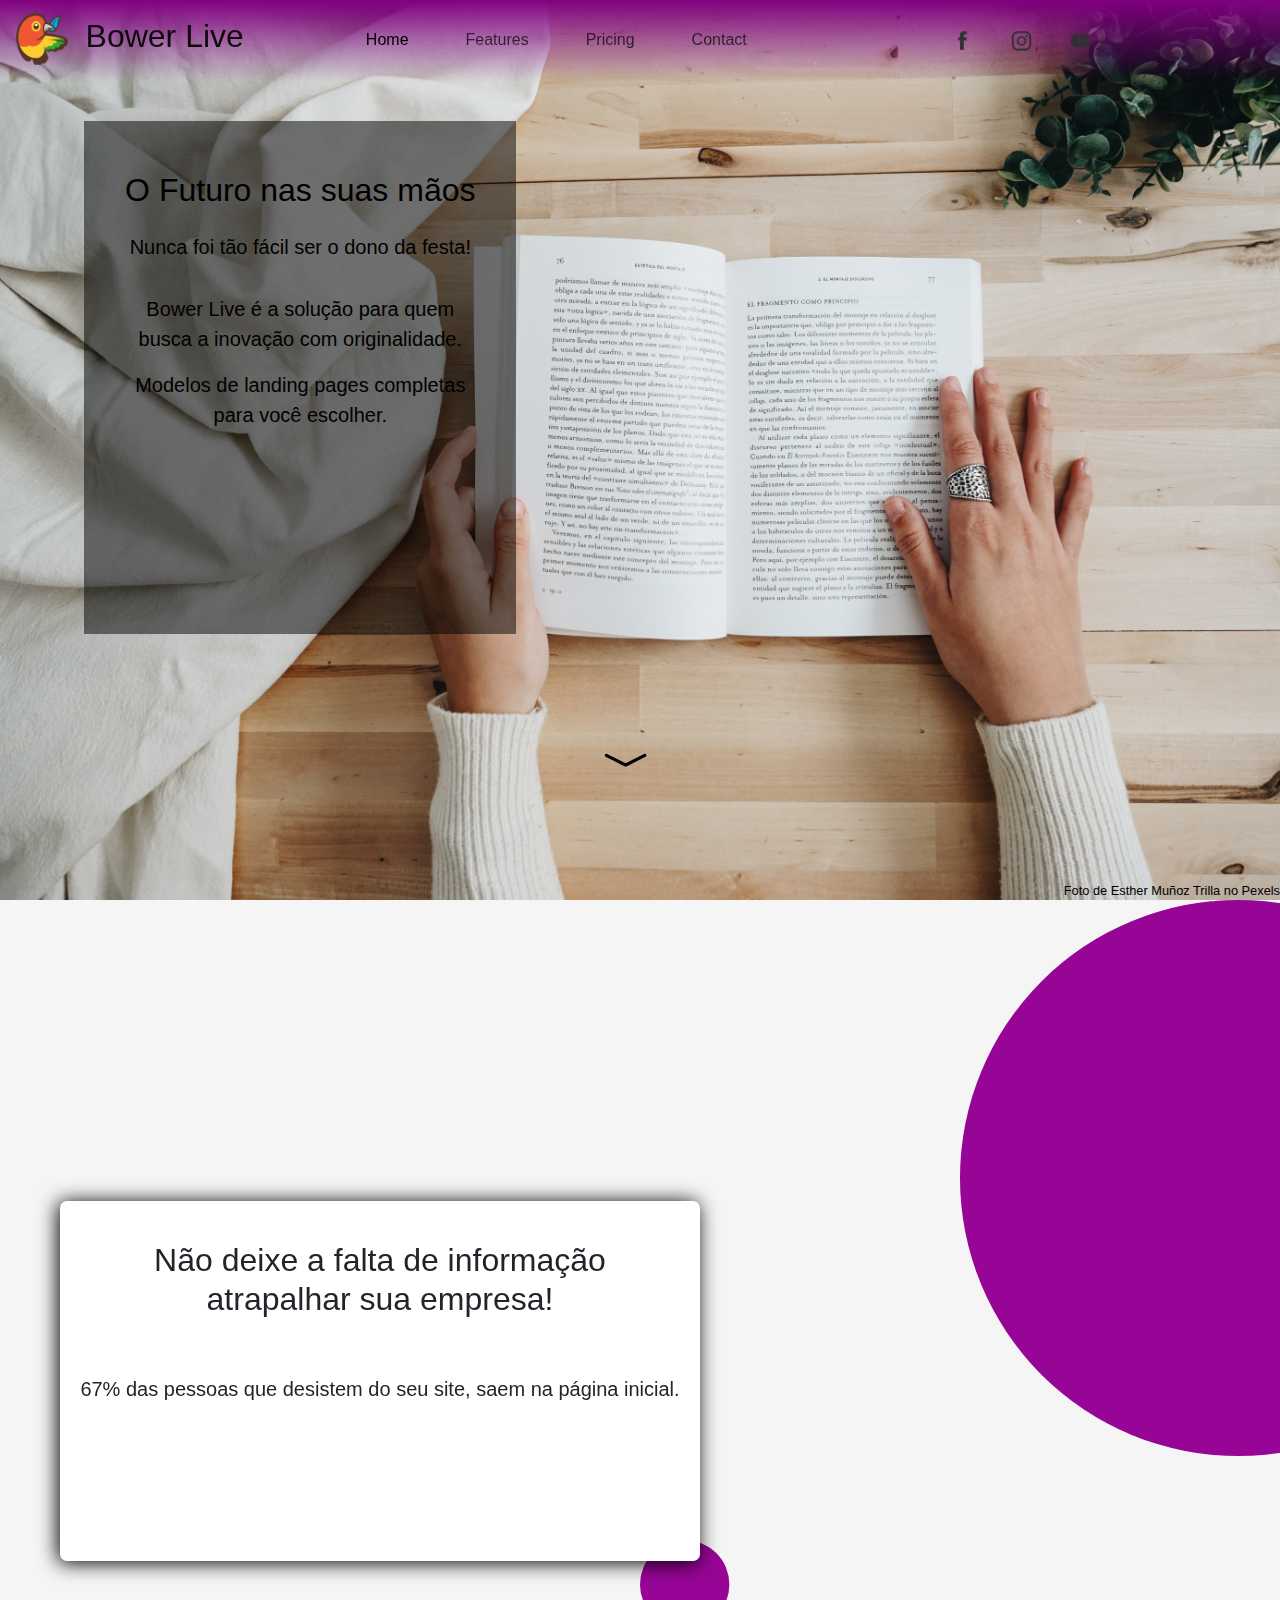
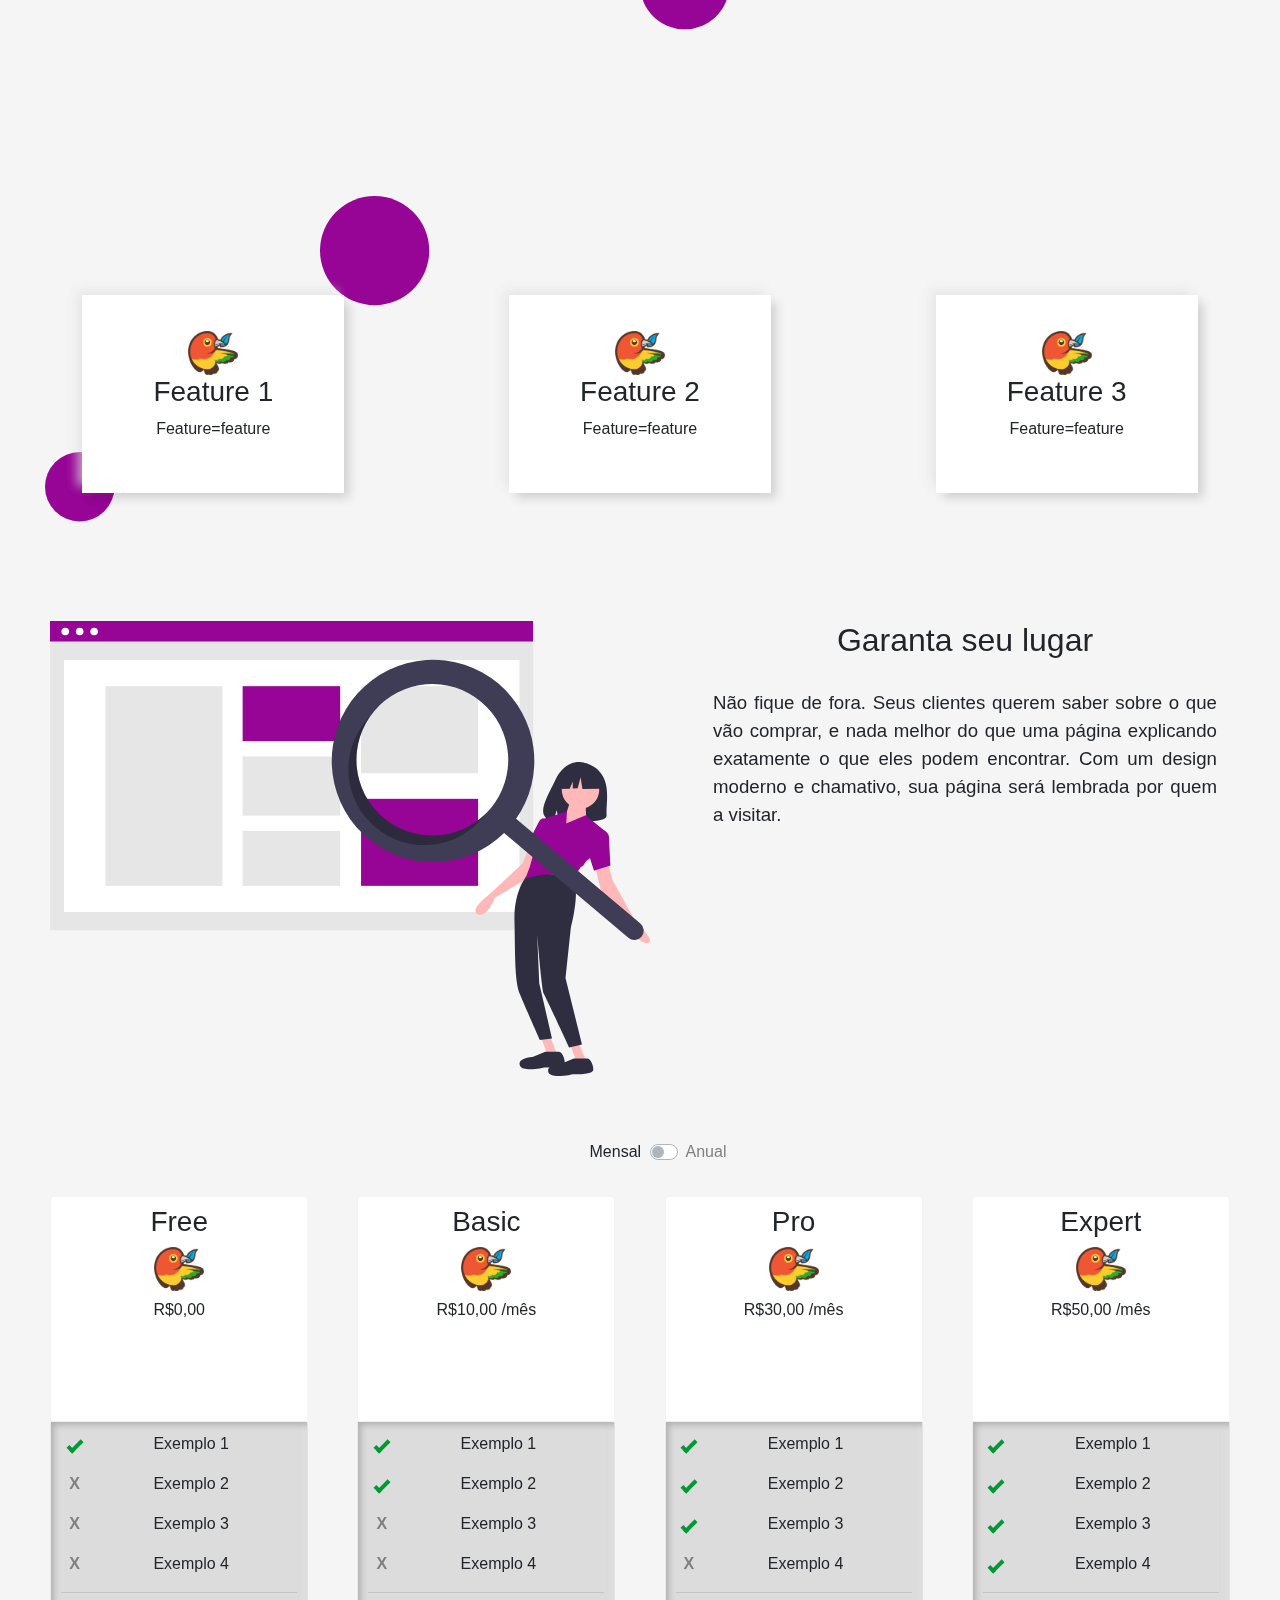
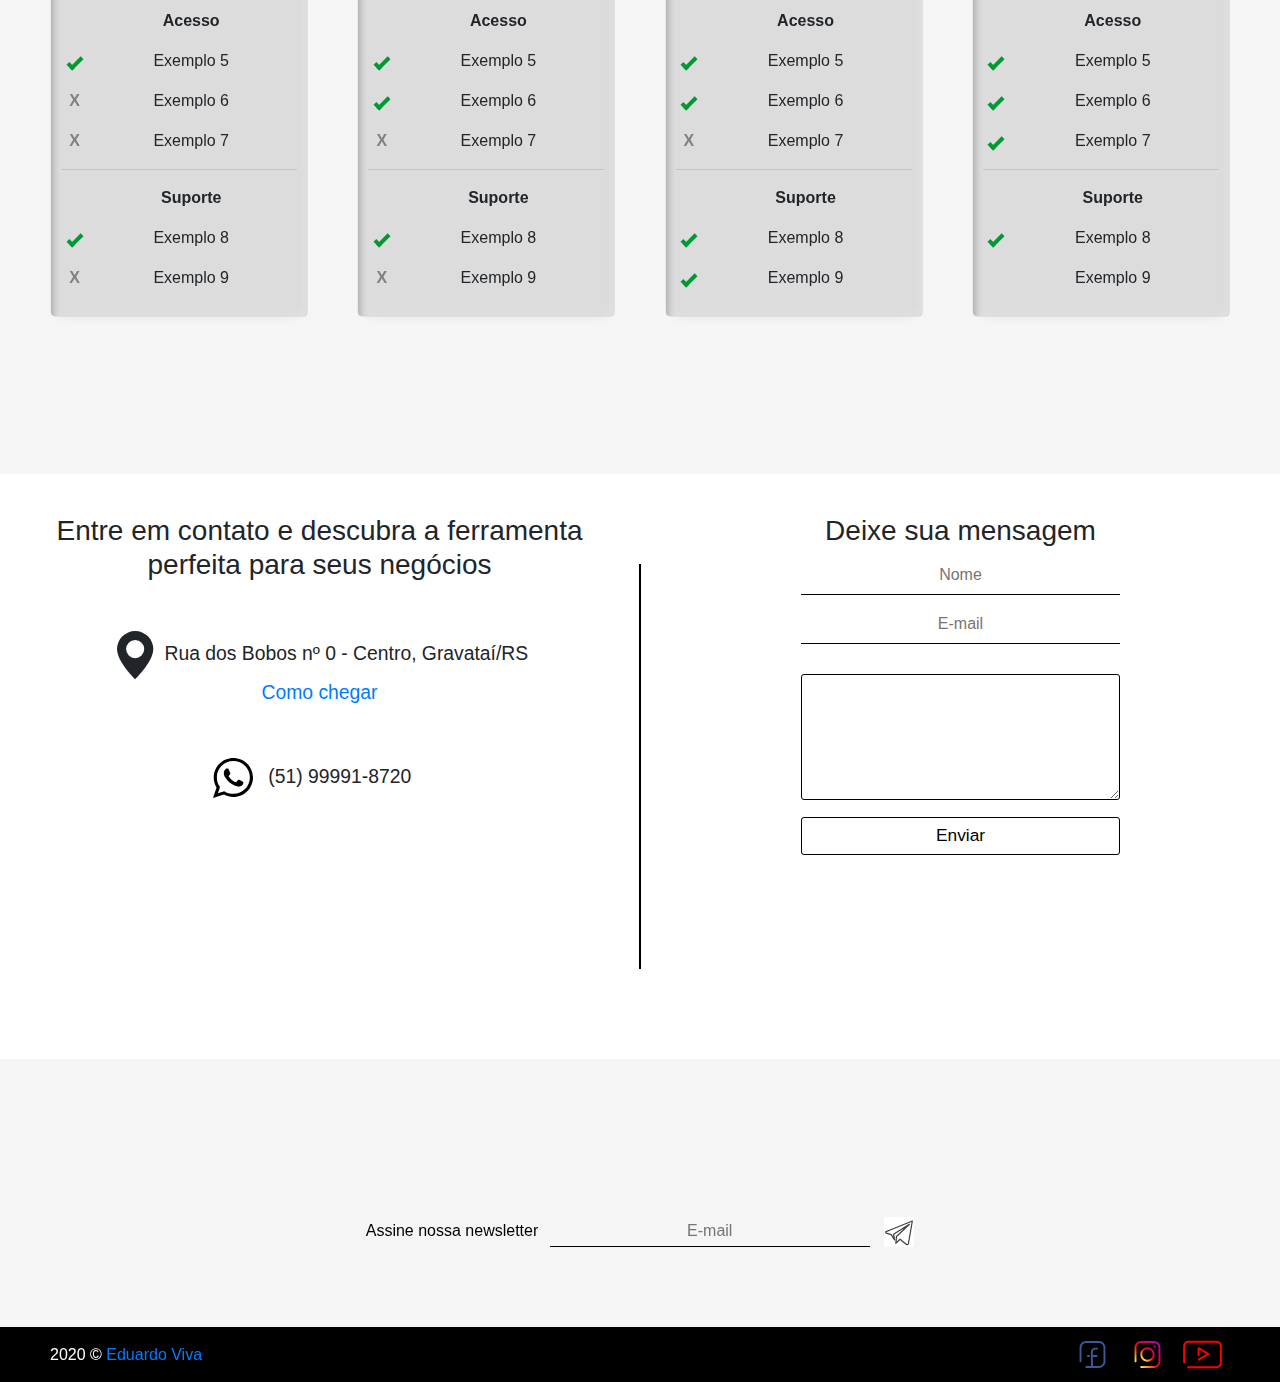
==== commit b77635e0: "Finished, falta polor" ====
--- a/Imagem-bg/index.html
+++ b/Imagem-bg/index.html
@@ -68,7 +68,7 @@
         <img class="tiny-ball t-ball4" width="70" src="../sources/circle.svg">
         
         <!--Div para scroll da bola grande-->
-        <div>
+    
             <img class="big-ball" src="../sources/circle.svg">
 
             <section class="section section-know">
@@ -99,7 +99,7 @@
                         <p>Feature=feature</p>
                     </div>
                 </div>
-        </div><!--Até onde a bola grande vai-->
+        <!--Até onde a bola grande vai-->
             
             <div class="big-feature">
                 <img src="../sources/web-search-feature.svg" width="600" alt="">
@@ -184,7 +184,7 @@
                     </div>
                 </div>
 
-                <div class="prices price-expert">
+                <div class="prices price-expert" style="z-index: 60;">
                     <div class="plans">
                         <h3>Expert</h3>
                         <img src="../sources/logo.png" width="50" alt="">
@@ -231,12 +231,43 @@
                 </div>
                 
                 <div class="separador"></div>
-                <div class="contato"></div>
-
-            </div>
-
+                <div class="contato">
+
+                    <h3 style="text-align: center;">Deixe sua mensagem</h3>
+
+                    <form action="">
+
+                        <input type="text" placeholder="Nome" class="input input-nome" required>
+                        <input type="email" placeholder="E-mail" class="input input-mail" required>    
+                        <textarea name="mensagem" rows="5" class="input input-msg"></textarea>
+
+                        <button type="submit">Enviar</button>
+
+                    </form>
+
+                </div>
+
+            </div>
         </section>
-    
+
+        <div class="newsletter">
+            <form action="">
+                <label for="news">Assine nossa newsletter</label>
+                <input type="email" name="news" placeholder="E-mail" class="input input-news">
+                <button type="submit"><img src="../sources/send.svg" height="30" alt="Assinar"></button>
+            </form>
+        </div>
+
+        <footer>
+            <p style="margin-bottom: 0; color: white;">2020 © <a href="wa.me/51999918720">Eduardo Viva</a></p>
+
+            <div class="social-footer">
+                <img src="../sources/face-footer.svg" height="55" alt="Facebook rede social">
+                <img src="../sources/insta-footer.svg" height="55" alt="Instagram rede social">
+                <img src="../sources/youtube-footer.svg" height="55" alt="Youtube rede social">
+            </div>
+        </footer>
+
     </div>
     
     <script src="https://cdn.jsdelivr.net/npm/popper.js@1.16.0/dist/umd/popper.min.js" integrity="sha384-Q6E9RHvbIyZFJoft+2mJbHaEWldlvI9IOYy5n3zV9zzTtmI3UksdQRVvoxMfooAo" crossorigin="anonymous"></script>
--- a/Imagem-bg/style.css
+++ b/Imagem-bg/style.css
@@ -168,6 +168,7 @@
     display: flex;
     justify-content: space-evenly;
     margin-top: 25px;
+    z-index: 99;
 }
 
 .prices{
@@ -181,7 +182,7 @@
     height: 25vh;
     border-top-left-radius: 4px;
     border-top-right-radius: 4px;
-    padding-top: 3%;  
+    padding-top: 3%;
 }
 
 .plans p{
@@ -246,6 +247,7 @@
     height: 65vh;
     background-color: white;
     display: flex;
+    z-index: 70;
 }
 
 .empresa{
@@ -260,11 +262,96 @@
     border-left: 2px solid black;
     margin-top: auto;
     margin-bottom: auto;
-    flex: 1;
 }
 
 .contato{
-    flex: 1;
+    flex: 2;
+    padding-top: 40px;
+    text-align: center;
+}
+
+.contato input{
+    width: 50%;
+    border: 0;
+    border-bottom: 1px solid black;
+    display: block;
+    outline: none;
+    padding: 7px;
+    background: transparent;
+    margin: auto;
+    margin-bottom: 10px;
+    text-align: center;
+}
+
+.contato textarea{
+    width: 50%;
+    margin-top: 20px;
+    border: 1px solid black;
+    outline: none;
+    border-radius: 3px;
+    padding: 2px 8px;  
+}
+
+.contato button{
+    display: inline-block;
+    width: 50%;
+    margin-top: 10px;
+    height: 38px;
+    background: transparent;
+    border: 1px solid black;
+    border-radius: 3px;
+    transition: .3s linear;
+    font-size: 13pt;
+}
+
+.contato button:hover{
+    background: black;
+    border-color: purple;
+    color: white;
+    border-radius: 3px;
+}
+
+.newsletter{
+    width: 100vw;
+    text-align: center;
+    color: black;
+    margin-bottom: 70px;
+}
+
+.newsletter input{
+    width: 25%;
+    border: 0;
+    border-bottom: 1px solid black;
+    outline: none;
+    padding: 3px;
+    background: transparent;
+    margin: auto;
+    margin-bottom: 10px;
+    margin-left: 7px;
+    text-align: center;
+}
+
+.newsletter button{
+    margin-left: 10px;
+    background: white;
+    border: none;
+    -webkit-tap-highlight-color: rgba(0, 0, 0, 0);
+    outline: none;
+}
+
+footer{
+    background: black;
+    height: 55px;
+    display: flex !important;
+    justify-content: space-between;
+    text-align: center;
+    align-items: center;
+    padding: 20px 50px 20px 50px;
+}
+
+.social-footer{
+    display: flex;
+    justify-content: space-between;
 }
 
 @keyframes arrow-section{
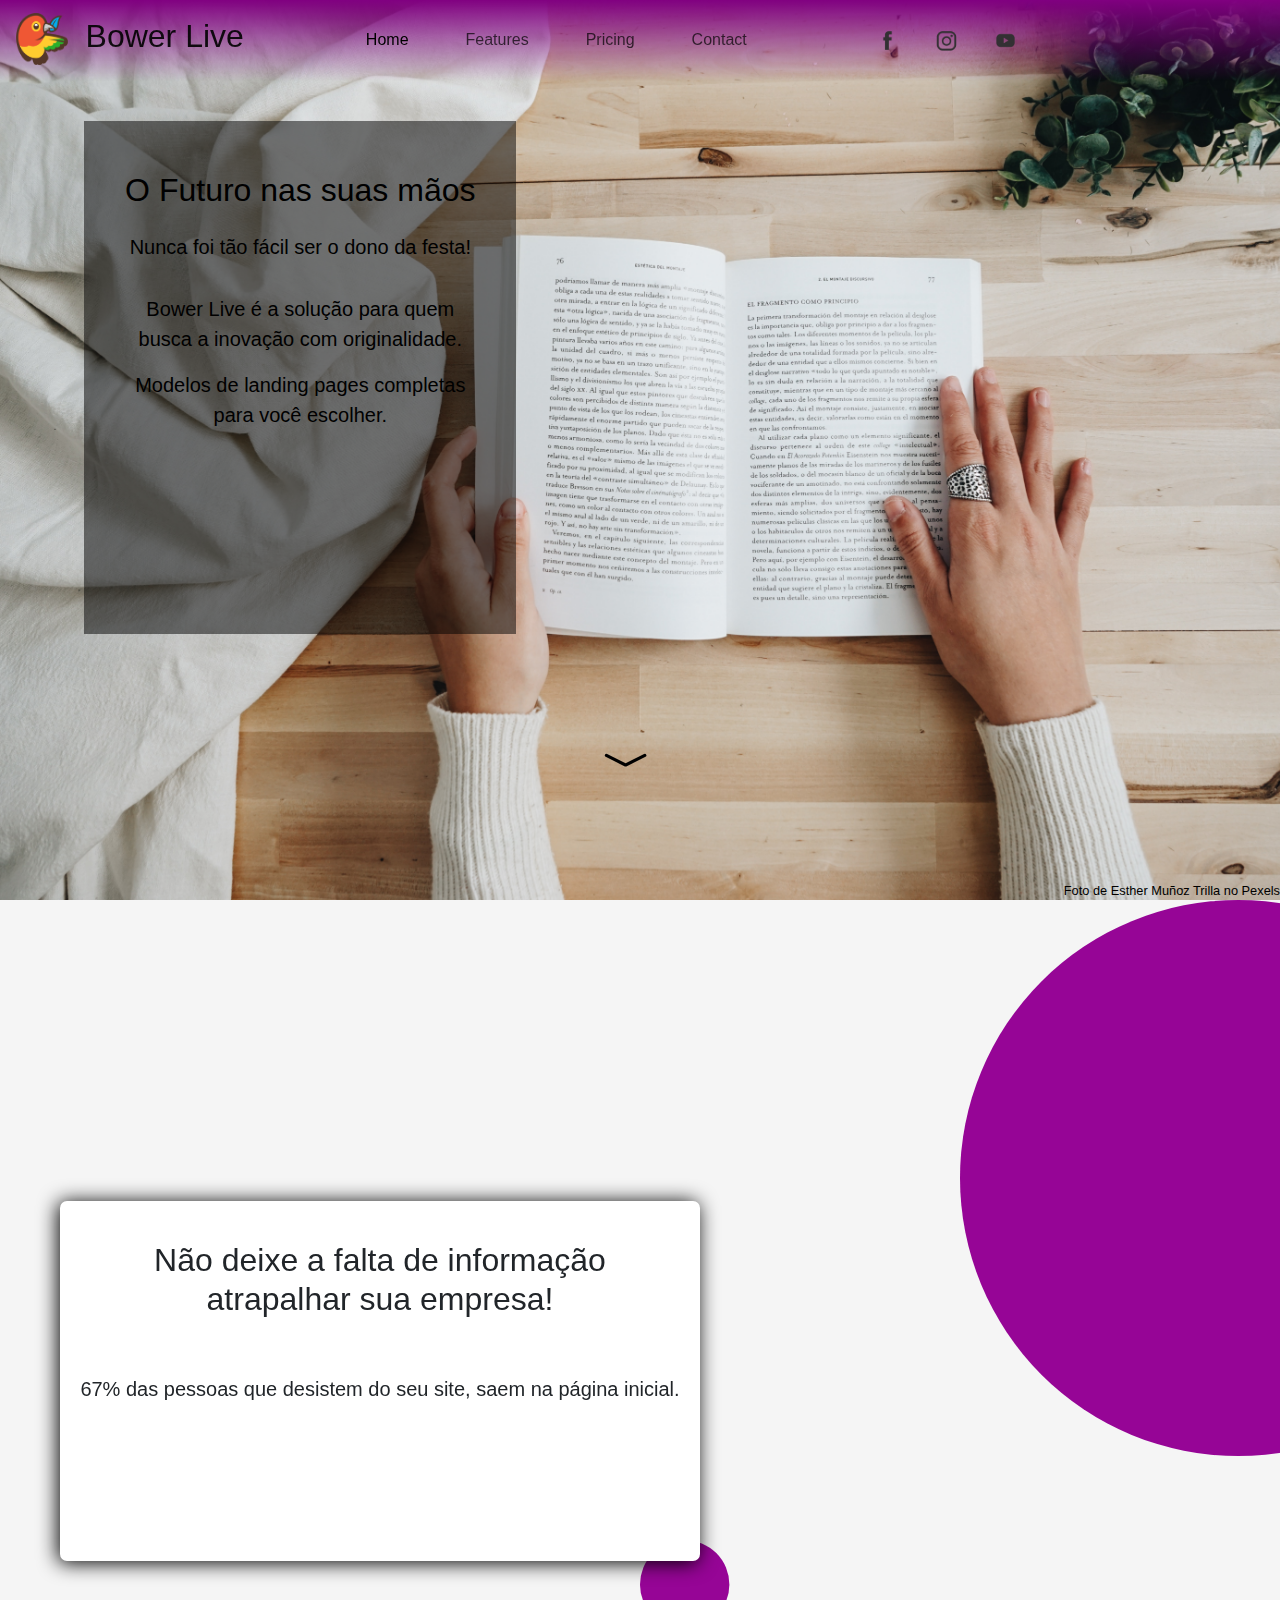
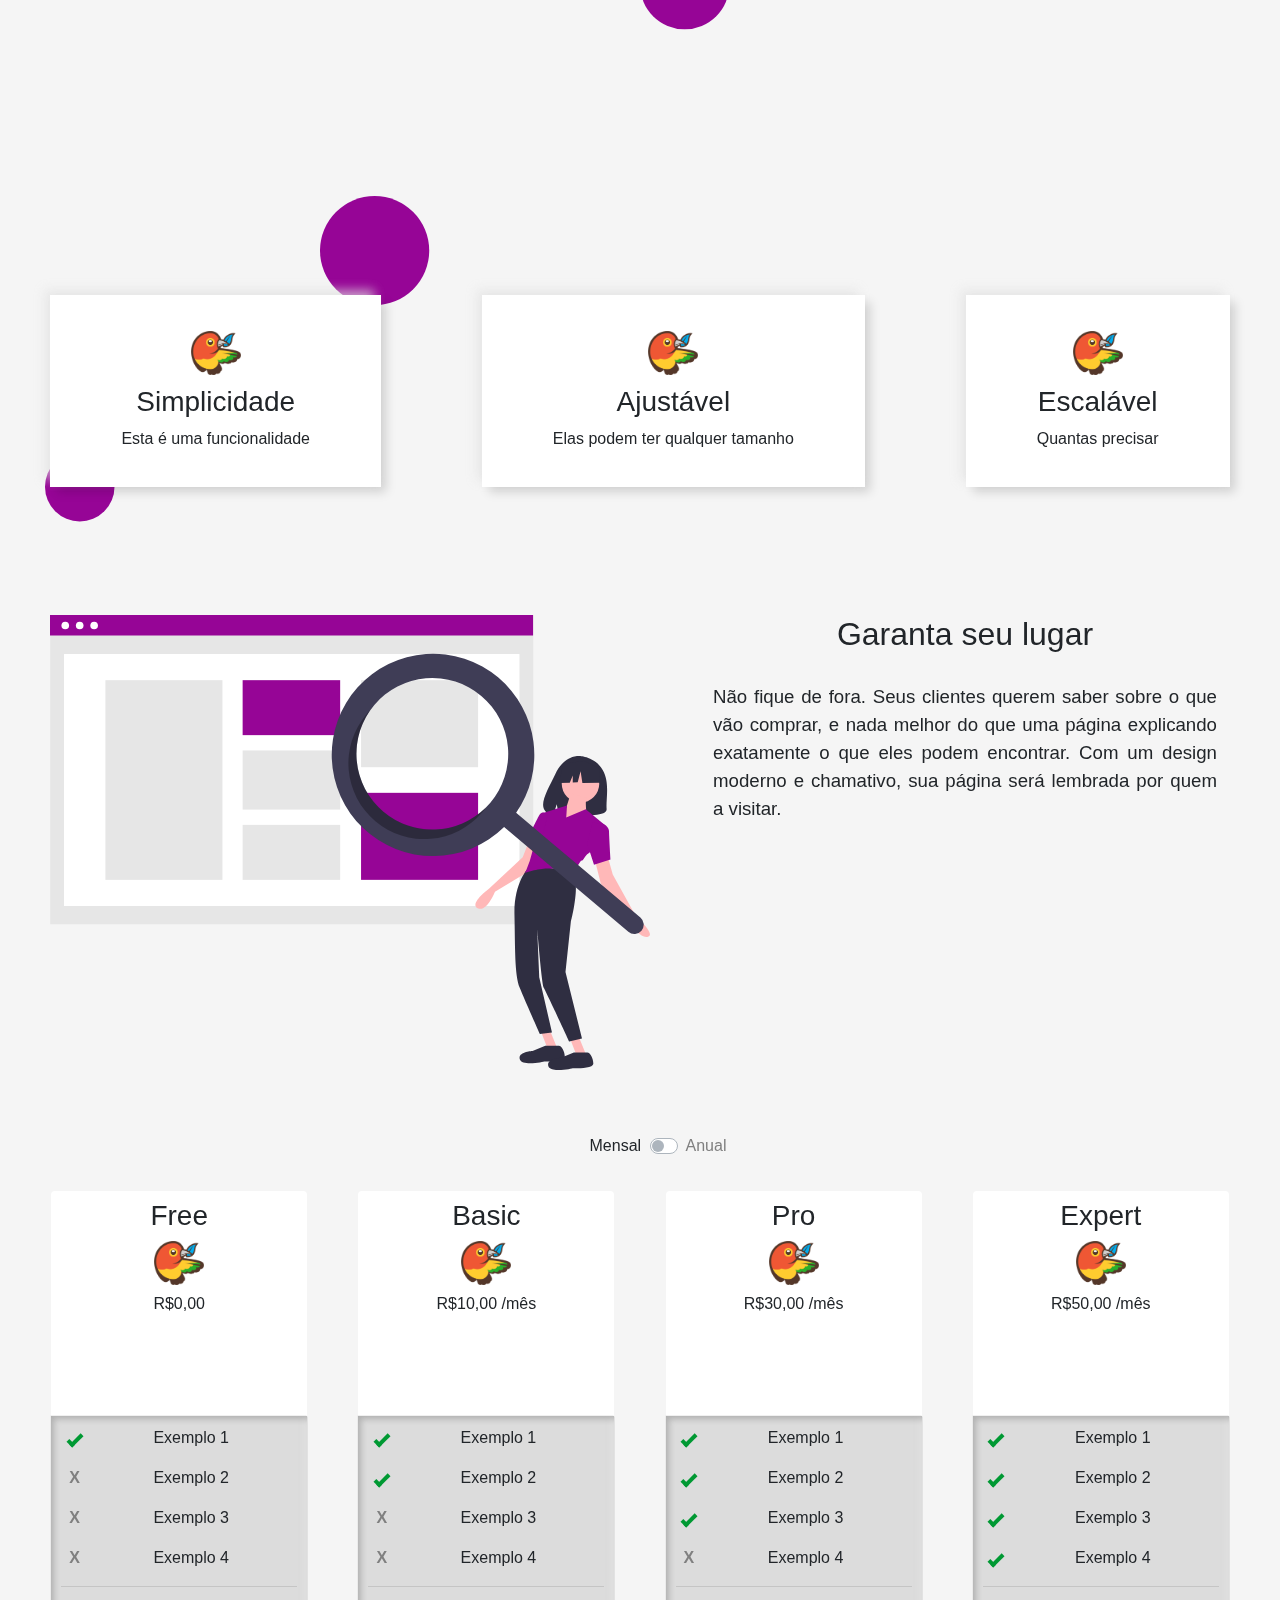
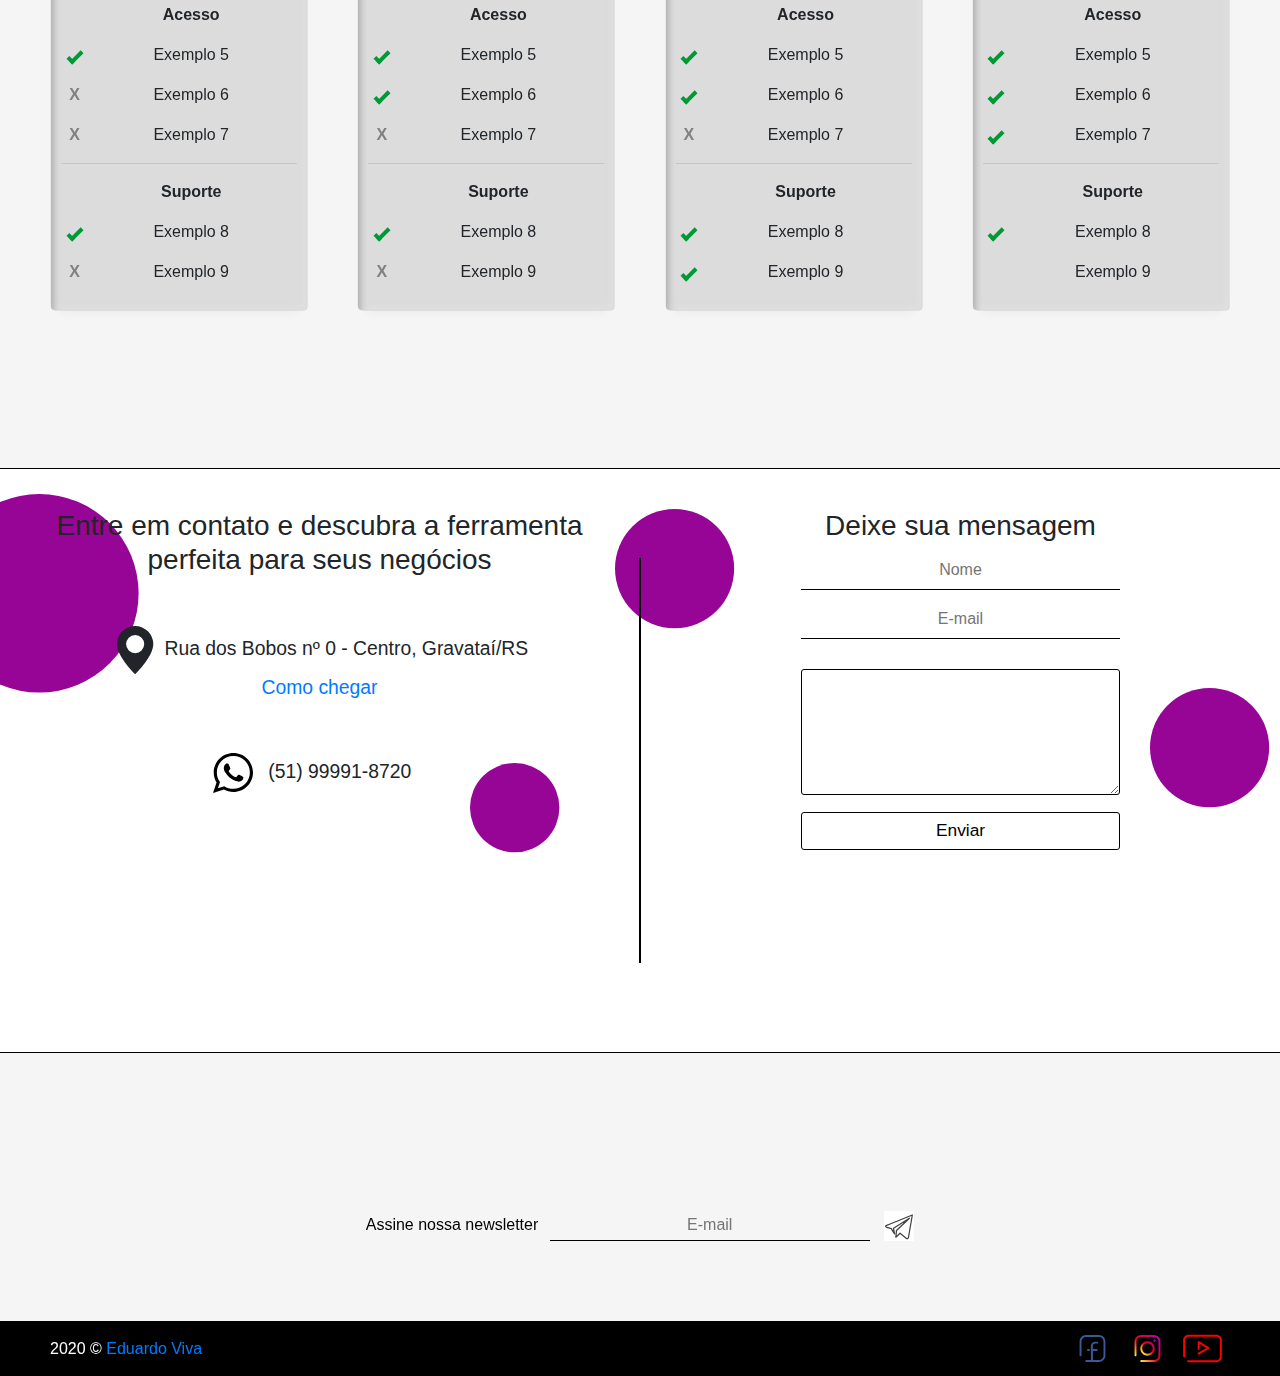
==== commit 8d22893b: "MVP pronto" ====
--- a/Imagem-bg/index.html
+++ b/Imagem-bg/index.html
@@ -22,16 +22,16 @@
     <!--Navbar-->
     <nav class="navbar navbar-expand-lg navbar-light">
         <a href="#" class="navbar-brand">
-            <img src="../sources/logo.png" width="52" height="52" class="d-inline-block align-top" alt="Bower">
+            <img src="../sources/logo.png" width="52" height="52" class="d-inline-block align-top img-logo" alt="Bower">
             <h2 class="brand-name">Bower Live</h2>
         </a>
         
         <div class="navbar-collapse nav-items" id="navbarNavAltMarkup">
             <div class="links">
-                <a class="nav-item nav-link active" href="#">Home <span class="sr-only">(current)</span></a>
-                <a class="nav-item nav-link" href="#">Features</a>
-                <a class="nav-item nav-link" href="#">Pricing</a>
-                <a class="nav-item nav-link" href="#">Contact</a>
+                <a class="nav-item nav-link active nav-home" href="javascript:void(0)">Home <span class="sr-only">(current)</span></a>
+                <a class="nav-item nav-link nav-features" href="javascript:void(0)">Features</a>
+                <a class="nav-item nav-link nav-pricing" href="javascript:void(0)">Pricing</a>
+                <a class="nav-item nav-link nav-contact" href="javascript:void(0)">Contact</a>
             </div>
             <div class="social nav-items navbar-collapse">
                 <a class="nav-item nav-link social-item" id="facebook" href="#"><img src="../sources/face-icon.png" width="25" height="25"  alt="Facebook"></a>
@@ -83,20 +83,20 @@
                 <div class="feats">
                     <div class="features f1">
                         <img src="../sources/logo.png" width="50" alt="">
-                        <h3>Feature 1</h3>
-                        <p>Feature=feature</p>
+                        <h3 style="margin-top: 10px;">Simplicidade</h3>
+                        <p style="margin-bottom: 0;">Esta é uma funcionalidade</p>
                     </div>
                     
                     <div class="features f2">
                         <img src="../sources/logo.png" width="50" alt="">
-                        <h3>Feature 2</h3>
-                        <p>Feature=feature</p>
+                        <h3 style="margin-top: 10px;">Ajustável</h3>
+                        <p style="margin-bottom: 0;">Elas podem ter qualquer tamanho</p>
                     </div>
                     
                     <div class="features f3">
                         <img src="../sources/logo.png" width="50" alt="">
-                        <h3>Feature 3</h3>
-                        <p>Feature=feature</p>
+                        <h3 style="margin-top: 10px;">Escalável</h3>
+                        <p style="margin-bottom: 0;">Quantas precisar</p>
                     </div>
                 </div>
         <!--Até onde a bola grande vai-->
@@ -211,6 +211,8 @@
         <section class="section section-contact">
             
             <div class="contact-board">
+
+                <img class="contact-ball t-ball6" width="200" src="../sources/circle.svg">
 
                 <div class="empresa">
                     <h3>Entre em contato e descubra a ferramenta <br> perfeita para seus negócios</h3>
@@ -221,17 +223,20 @@
                         </svg>
                         Rua dos Bobos nº 0 - Centro, Gravataí/RS
                         <br>
-                        <a href="#">Como chegar</a>
-                    </div>
-                    
+                        <a href="javascript:void(0)" class="como-chegar">Como chegar</a>
+                    </div>
+                    <img class="contact-ball t-ball7" width="90" src="../sources/circle.svg">
                     <div style="margin-top: 50px; margin-right: 15px;">
-                        <a href="#" style="margin-right: 10px;"><img src="../sources/whats-icon.svg" alt=""></a>
+                        <a href="https://wa.me/5551999918720" style="margin-right: 10px;"><img src="../sources/whats-icon.svg" alt=""></a>
                         (51) 99991-8720
                     </div>
                 </div>
                 
                 <div class="separador"></div>
+                
                 <div class="contato">
+                    <img class="contact-ball t-ball8" width="120" src="../sources/circle.svg">
+                    <img class="contact-ball t-ball9" width="120" src="../sources/circle.svg">
 
                     <h3 style="text-align: center;">Deixe sua mensagem</h3>
 
@@ -244,7 +249,7 @@
                         <button type="submit">Enviar</button>
 
                     </form>
-
+                    
                 </div>
 
             </div>
@@ -259,7 +264,7 @@
         </div>
 
         <footer>
-            <p style="margin-bottom: 0; color: white;">2020 © <a href="wa.me/51999918720">Eduardo Viva</a></p>
+            <p style="margin-bottom: 0; color: white;">2020 © <a href="https://wa.me/5551999918720">Eduardo Viva</a></p>
 
             <div class="social-footer">
                 <img src="../sources/face-footer.svg" height="55" alt="Facebook rede social">
--- a/Imagem-bg/topbar.css
+++ b/Imagem-bg/topbar.css
@@ -9,7 +9,7 @@
         margin-left: 2px;
     }
     .social{
-        margin-left: 18%;
+        margin-left: 10%;
     }
     .links{
         display: flex;
--- a/Imagem-bg/style.css
+++ b/Imagem-bg/style.css
@@ -121,6 +121,34 @@
     margin-left: 85vw;
     position: fixed;
 }
+
+.t-ball6{
+    position: absolute;
+    z-index: -50;
+    margin-top: 25px;
+    margin-left: -60px;
+}
+
+.t-ball7{
+    position: absolute;
+    z-index: -50;
+    margin-top: 60px;
+    margin-left: 150px;
+}
+
+.t-ball8{
+    position: absolute;
+    z-index: -50;
+    margin-left: -27%;
+}
+
+.t-ball9{
+    position: absolute;
+    z-index: -50;
+    right: 10px;
+    margin-top: 14%;
+}
+
 /* Section features */
 .section-features{
     height: fit-content;
@@ -140,6 +168,10 @@
     padding: 35px 70px;
     box-shadow: 6px 6px 10px -1px rgba(0, 0, 0, 0.15), -6px -6px 10px -1px rgba(225, 225, 225, 0.7);
     border: 1px solid rgba(0, 0, 0, 0);
+}
+
+.features img{
+    
 }
 
 .big-feature{
@@ -248,6 +280,8 @@
     background-color: white;
     display: flex;
     z-index: 70;
+    border-bottom: 1px solid black;
+    border-top: 1px solid black;
 }
 
 .empresa{
@@ -354,6 +388,22 @@
     justify-content: space-between;
 }
 
+/*Mapa como chegar*/
+#box{
+    background-color: white;
+    width: 20%;
+    padding: 15px;
+    text-align: center;
+    position: absolute;
+    bottom: 75px;
+    left: 70px;
+    box-shadow: 1px black;
+}
+.map-div{
+    position: relative;
+    height: 80%;
+}
+
 @keyframes arrow-section{
     from{
         transform: translateY(-10px);
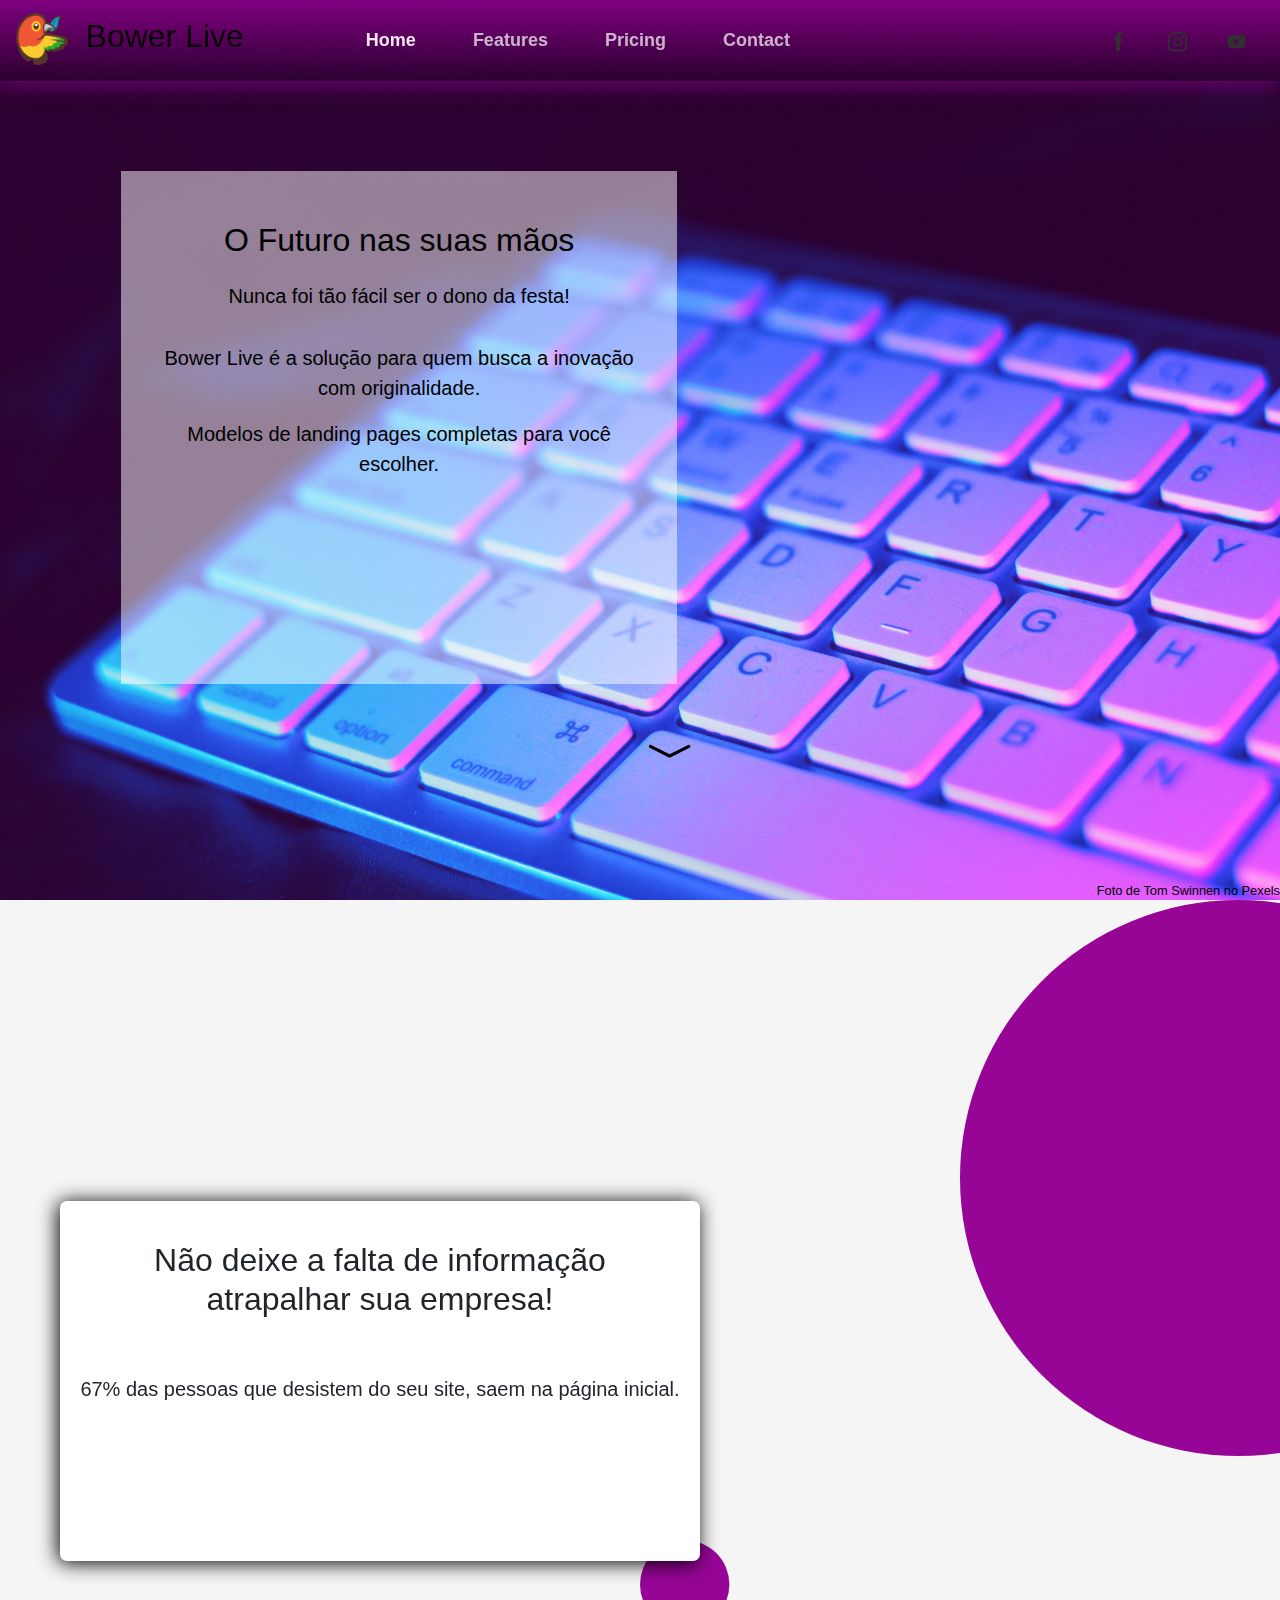
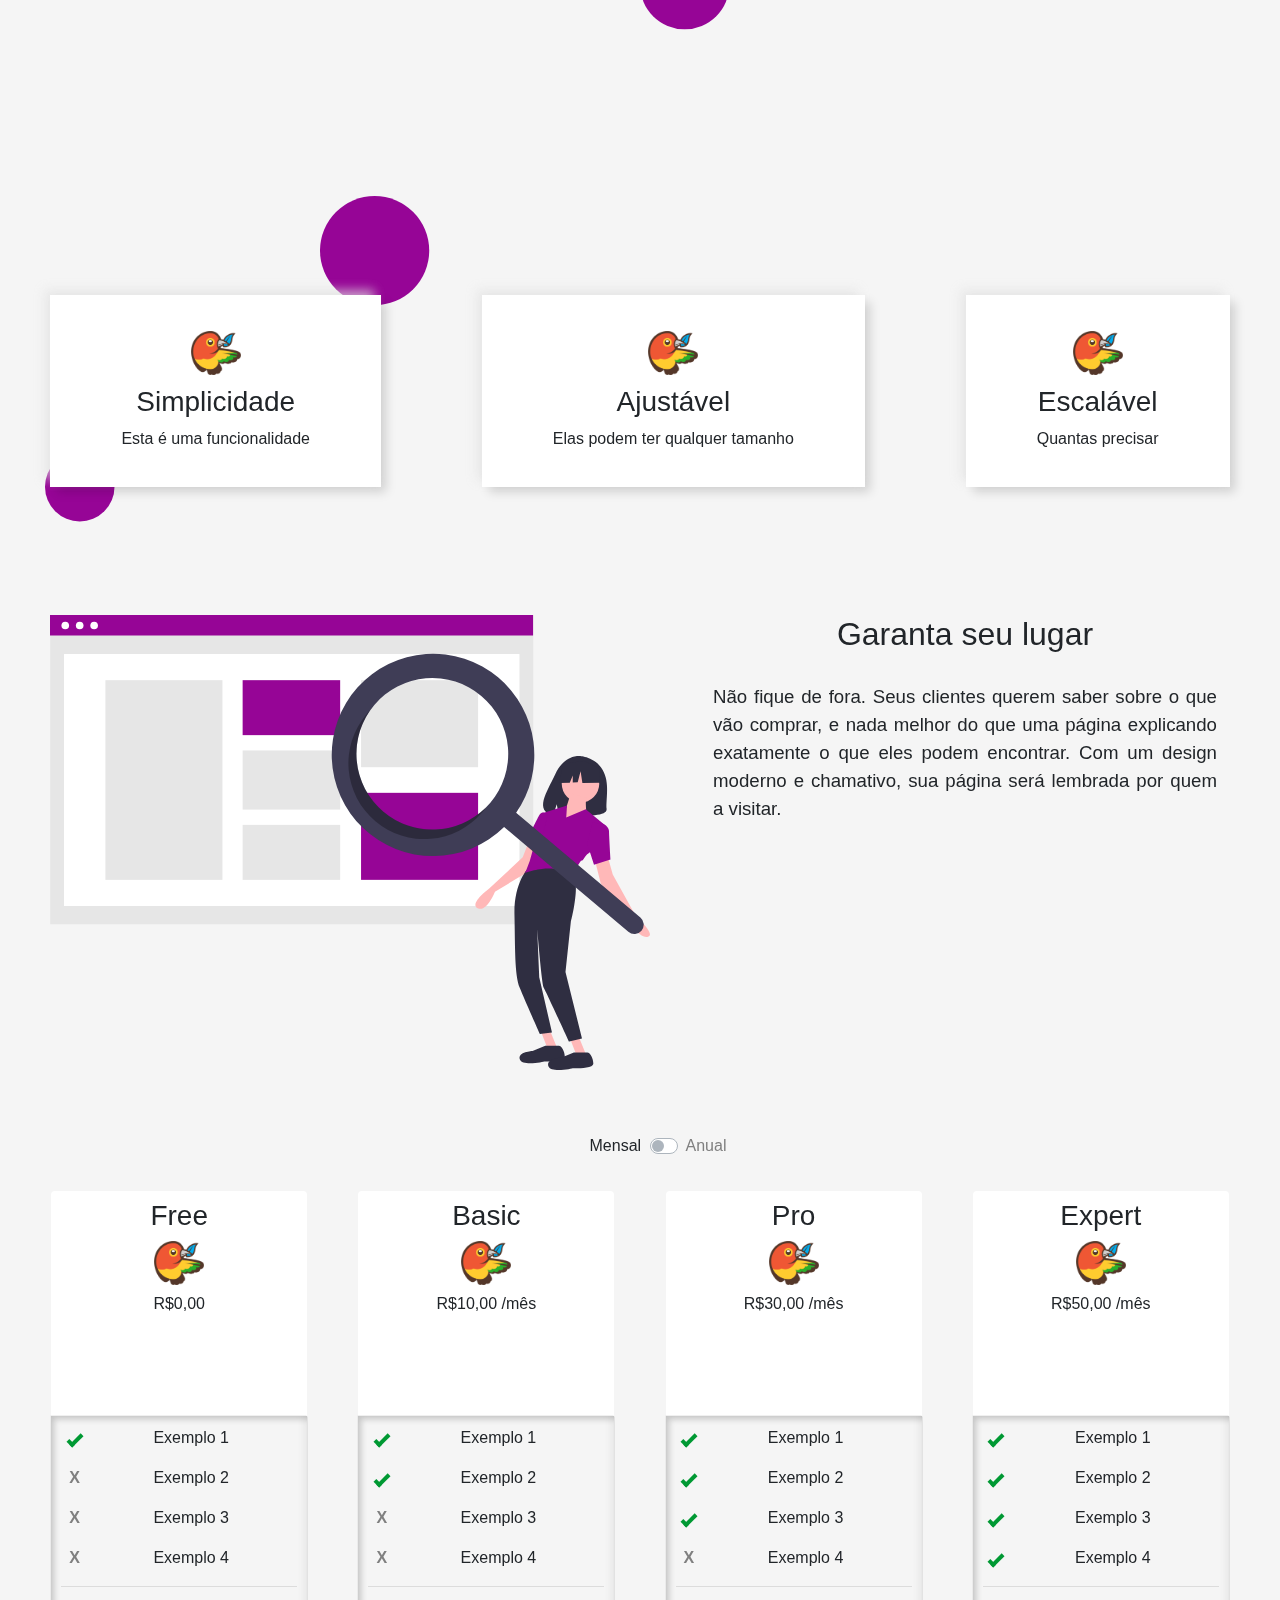
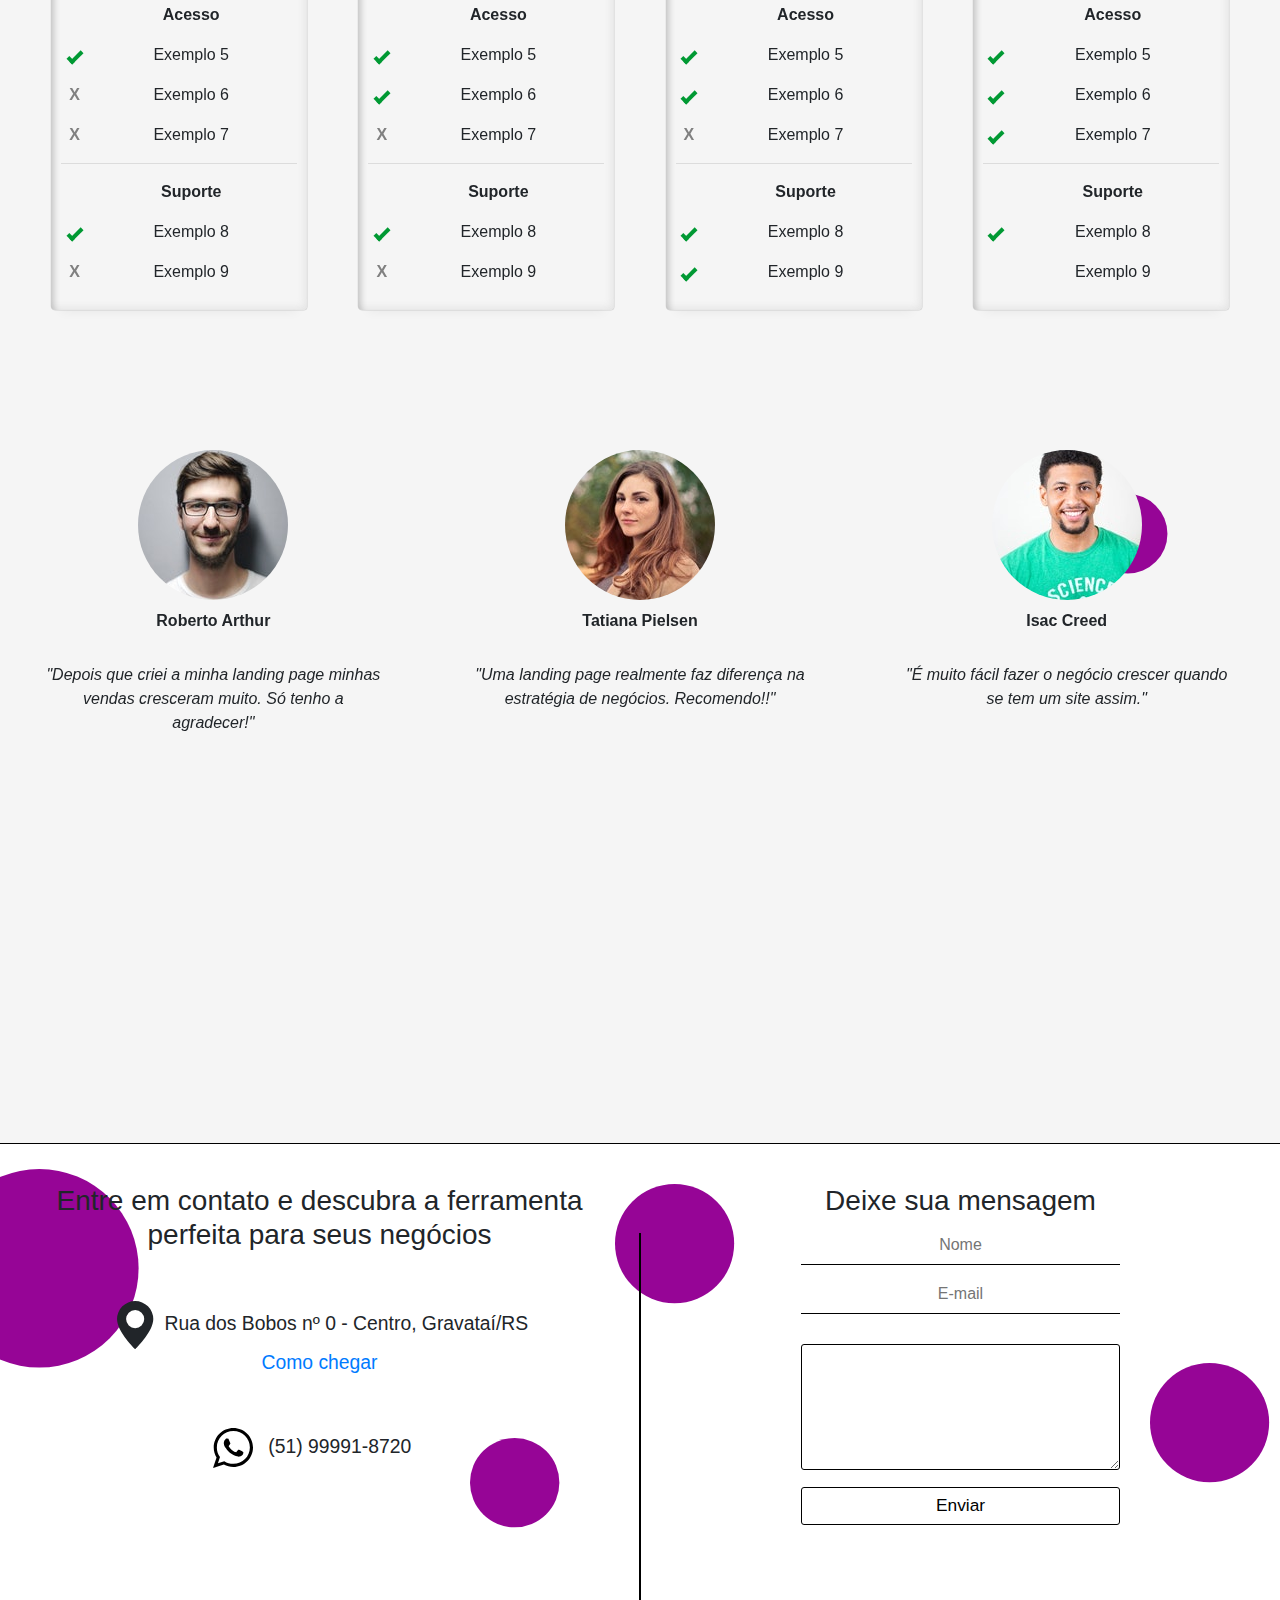
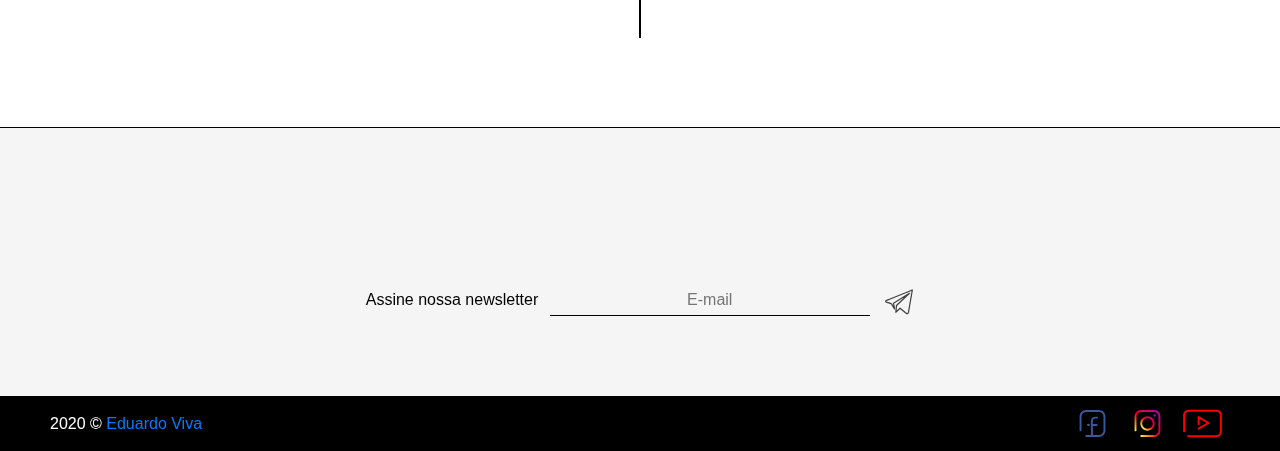
==== commit a60d2da1: "Section depoimentos" ====
--- a/Imagem-bg/index.html
+++ b/Imagem-bg/index.html
@@ -51,11 +51,12 @@
                 <p class="bg-board-text">Modelos de landing pages completas para você escolher.</p>
             </div>
 
-            <small><a style="color:black;" href="https://www.pexels.com/pt-br/foto/aprendendo-comfort-conceptual-contemporary-2663851/">Foto de Esther Muñoz Trilla no Pexels</a></small>
-            
-            <svg class="bi bi-chevron-compact-down chevron" width="5em" height="5em" viewBox="0 0 25 25" fill="currentColor" xmlns="http://www.w3.org/2000/svg">
-                <path fill-rule="evenodd" d="M1.553 6.776a.5.5 0 01.67-.223L8 9.44l5.776-2.888a.5.5 0 11.448.894l-6 3a.5.5 0 01-.448 0l-6-3a.5.5 0 01-.223-.67z" clip-rule="evenodd"/>
-            </svg>
+            <small><a style="color:black;" href="https://www.pexels.com/pt-br/foto/aparelhos-aparelhos-apple-cartas-chaves-1309766/">Foto de Tom Swinnen no Pexels</a></small>
+            <div>
+                <svg class="bi bi-chevron-compact-down chevron" width="5em" height="5em" viewBox="-10 -12.5 25 25" fill="currentColor" xmlns="http://www.w3.org/2000/svg">
+                    <path fill-rule="evenodd" d="M1.553 6.776a.5.5 0 01.67-.223L8 9.44l5.776-2.888a.5.5 0 11.448.894l-6 3a.5.5 0 01-.448 0l-6-3a.5.5 0 01-.223-.67z" clip-rule="evenodd"/>
+                </svg>
+            </div>
         </div>    
     </div>
     
@@ -208,6 +209,39 @@
             </div>
         </section>
 
+        <section class="section section-depoimentos">
+            <div class="depoimentos" id="dep1">
+                <div class="depoimento-img">
+                    <img src="../sources/avatar-1.jpg" height="150" width="150" alt="">       
+                </div>
+                <b>Roberto Arthur</b>
+                <div class="depoimento-text">
+                    "Depois que criei a minha landing page minhas vendas cresceram muito. Só tenho a agradecer!"
+                </div>
+            </div>
+           
+            <div class="depoimentos" id="dep2">
+                <div class="depoimento-img">
+                    <img src="../sources/avatar-2.jpg" height="150" width="150" alt="">
+                </div>
+                <b>Tatiana Pielsen</b>
+                <div class="depoimento-text">
+                    "Uma landing page realmente faz diferença na estratégia de negócios. Recomendo!!"
+                </div>
+            </div>
+           
+            <div class="depoimentos" id="dep3">
+                <div class="depoimento-img">
+                    <img src="../sources/avatar-3.jpg" height="150" width="150" alt="">
+                </div>
+                <b>Isac Creed</b>
+                <div class="depoimento-text">
+                    "É muito fácil fazer o negócio crescer quando se tem um site assim."
+                </div>
+            </div>
+            
+        </section>
+
         <section class="section section-contact">
             
             <div class="contact-board">
@@ -255,6 +289,7 @@
             </div>
         </section>
 
+        <!--Newssletter-->
         <div class="newsletter">
             <form action="">
                 <label for="news">Assine nossa newsletter</label>
@@ -263,6 +298,7 @@
             </form>
         </div>
 
+        <!--Footer-->
         <footer>
             <p style="margin-bottom: 0; color: white;">2020 © <a href="https://wa.me/5551999918720">Eduardo Viva</a></p>
 
--- a/Imagem-bg/topbar.css
+++ b/Imagem-bg/topbar.css
@@ -9,7 +9,7 @@
         margin-left: 2px;
     }
     .social{
-        margin-left: 10%;
+        margin-left: 30%;
     }
     .links{
         display: flex;
@@ -40,10 +40,6 @@
     /*font-family: 'Montserrat', sans-serif;*/
 }
 
-body{
-    height: 200vh;
-    overflow: auto;
-}
 
 body::-webkit-scrollbar-track {
     background-color: #F4F4F4;
@@ -65,22 +61,25 @@
 
 nav{
     background-image: linear-gradient(to bottom, purple, rgba(250,250,250,0));
+    box-shadow: -2px 1.5px 20px purple;
     position: fixed !important;
     width: 100%;
+    font-size: 13.5pt;
+    font-weight: bold;
     z-index: 99;
 }
 
 .nav-item{
-    color: rgba(0,0,0,.7);
+    color: rgba(255,255,255,.7);
     transition: .2s;
 }
 
 .nav-item:hover{
-    color: black;
+    color: rgb(255, 255, 255);
     transform: scale(1.05);
 }
 
 .active{
-    color: black;
+    color: rgba(255,255,255,.9);
 }
 
--- a/Imagem-bg/style.css
+++ b/Imagem-bg/style.css
@@ -1,10 +1,10 @@
 @media(min-width: 769px){
     .bg-board{
-        background-color: rgba(0,0,0,.5);
-        width: 35%;
+        background-color: rgba(255,255,255,.5);
+        width: 45%;
         height: 60%;
         padding: 50px 40px;
-        margin: 8% 5%;
+        margin: 12% 0 0 8%;
     }
     .board-know{
         height: 40vh;
@@ -28,7 +28,7 @@
 }
 
 .initial{
-    background: url(../sources/bg-book.jpg);
+    background: url(../sources/purple\ keyboard.jpg);
     background-repeat: no-repeat;
     background-size: cover;
     background-position: center;
@@ -58,6 +58,7 @@
 .chevron{
     animation: arrow-section 1s linear alternate infinite;
     cursor: pointer;
+    margin-left: 2%;
 }
 
 section{
@@ -170,10 +171,6 @@
     border: 1px solid rgba(0, 0, 0, 0);
 }
 
-.features img{
-    
-}
-
 .big-feature{
     display: flex;
     justify-content: space-evenly;
@@ -190,6 +187,7 @@
 .big-feature img{
     margin-left: 50px;
 }
+
 /* Section pricing */
 .section-pricing{
     margin-top: 5%;
@@ -229,7 +227,7 @@
 }
 
 .price-features{
-    background-color: #dcdcdc;
+    background: whitesmoke;
     border-bottom-right-radius: 4px;
     border-bottom-left-radius: 4px;
     padding: 10px;
@@ -265,6 +263,30 @@
     top: 1em;
     left: 0.5em;
     margin-top: -1em;
+}
+
+/*Section depoimentos*/
+.section-depoimentos{
+    display: flex;
+    justify-content: space-around;
+    padding-top: 140px;
+    height: 75vh;
+}
+
+.depoimentos{
+    text-align: center;
+    flex: 1;
+}
+
+.depoimentos img{
+    border-radius: 50%;
+    margin-bottom: 9px;
+}
+
+.depoimento-text{
+    width: 80%;
+    margin: 30px auto;
+    font-style: italic;
 }
 
 /*Section contact*/
@@ -345,6 +367,7 @@
     border-radius: 3px;
 }
 
+/*Newsletter*/
 .newsletter{
     width: 100vw;
     text-align: center;
@@ -367,12 +390,13 @@
 
 .newsletter button{
     margin-left: 10px;
-    background: white;
+    background: transparent;
     border: none;
     -webkit-tap-highlight-color: rgba(0, 0, 0, 0);
     outline: none;
 }
 
+/*Footer*/
 footer{
     background: black;
     height: 55px;
